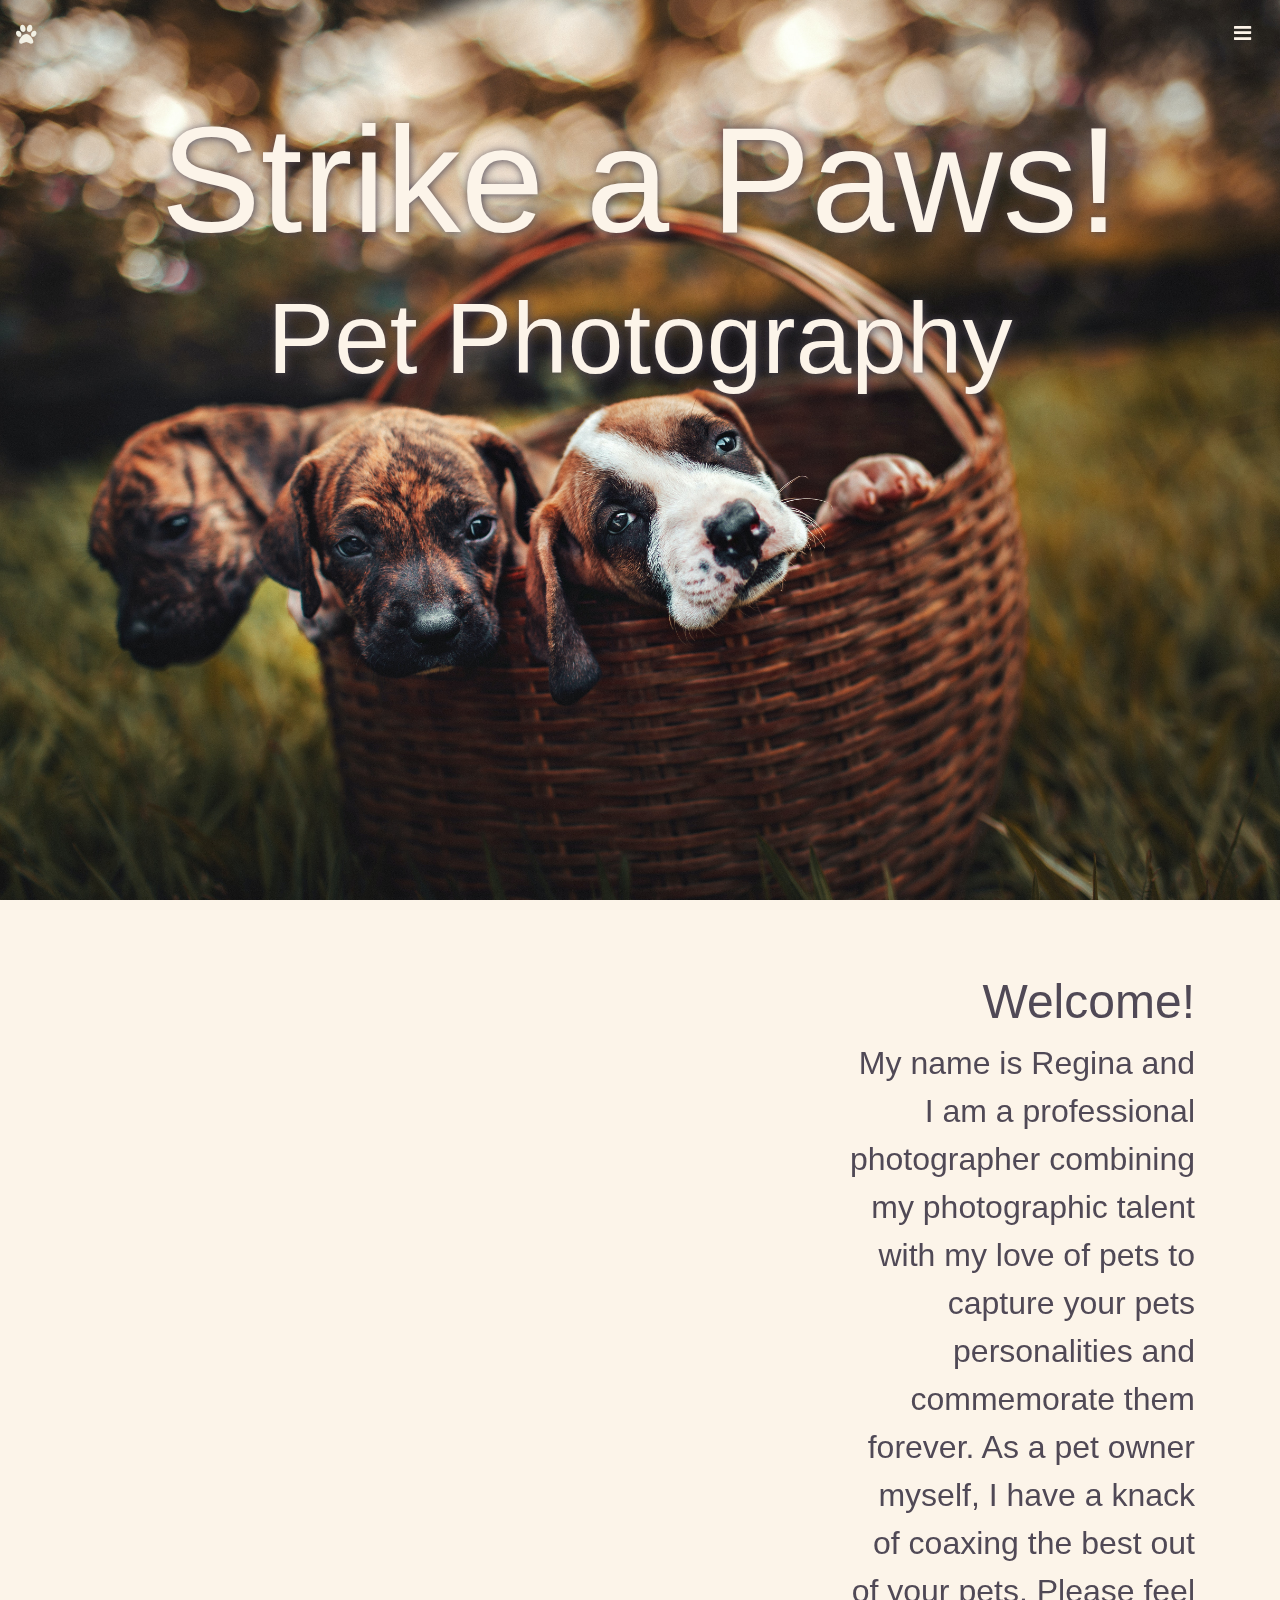
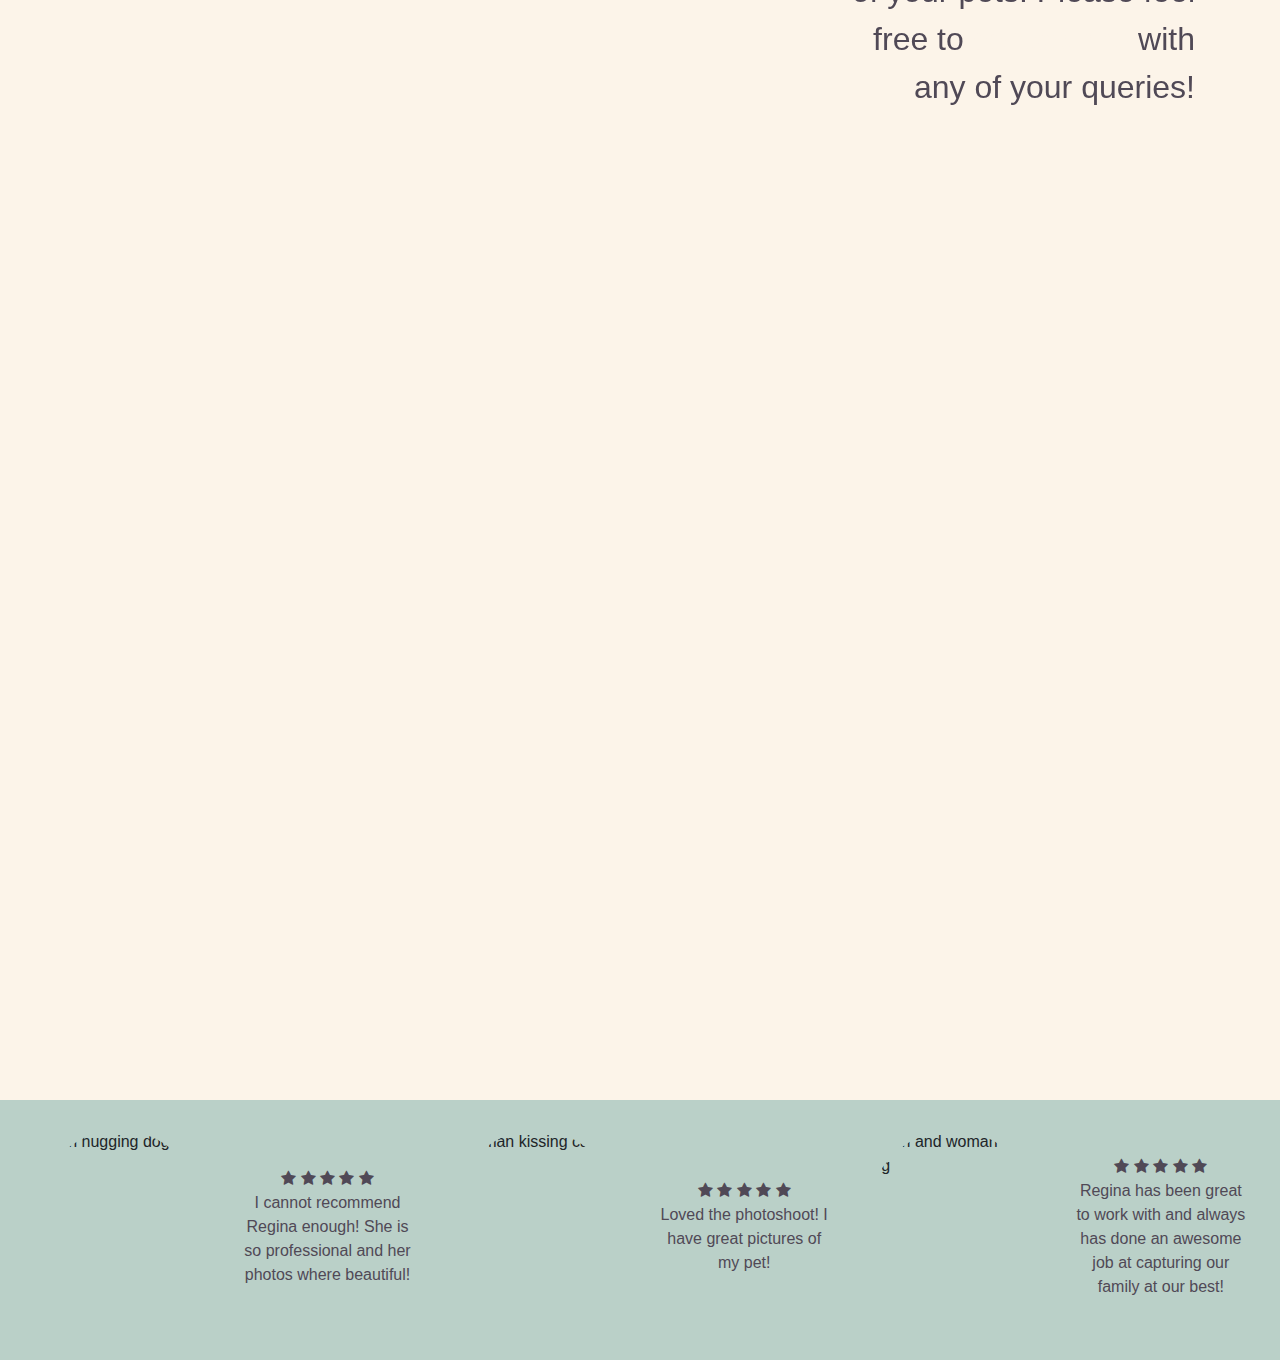
==== index.html @ e38d023b "added some finishing touches to index page" ====
<!DOCTYPE html>
<html lang="en">

<head>
    <meta charset="UTF-8">
    <meta name="viewport" content="width=device-width, initial-scale=1.0, maximum-scale=1.0, user-scalable=0,">
    <link
        href="https://fonts.googleapis.com/css2?family=Kalam:wght@300;400;700&family=Raleway:ital,wght@0,100;0,200;0,300;0,400;0,500;0,600;0,700;0,800;0,900;1,100;1,200;1,300;1,400;1,500;1,600;1,700;1,800;1,900&display=swap"
        rel="stylesheet">
    <link rel="stylesheet" href="https://stackpath.bootstrapcdn.com/bootstrap/4.5.2/css/bootstrap.min.css">

    <link rel="stylesheet" href="https://cdnjs.cloudflare.com/ajax/libs/font-awesome/4.7.0/css/font-awesome.min.css">

    <link rel="stylesheet" href="assets/css/style.css">
    <title>Strike a Paws!</title>
</head>

<body>
    <header>

        <div class="parallax">

            <div class="container d-flex justify-content-center hero">
                <div class="row align-self-top">
                    <div class="col heading">
                        <h1>Strike a Paws!</h1>
                        <h3>Pet Photography</h3>
                    </div>

                </div>

                <div class="paw_icon">
                    <a href="index.html">
                        <i class="fa fa-paw"></i>
                    </a>
                </div>

                <nav class="navbar menu">

                    <button class="navbar-toggler ml-auto button" type="button" data-toggle="collapse"
                        data-target="#navbarNavDropdown" aria-controls="navbarNavDropdown" aria-expanded="false"
                        aria-label="Toggle navigation">
                        <span class="navbar-toggler-icon"><i class="fa fa-bars"></i></span>
                    </button>

                    <div class="collapse navbar-collapse mr-auto button-open" id="navbarNavDropdown">

                        <ul class="navbar-nav">
                            <li class="active nav-item"><a href="index.html">Home</a></li>
                            <li class="nav-item"><a href="gallery.html">Gallery</a></li>
                            <li class="nav-item"><a href="services.html">Services</a></li>
                            <li class="nav-item"><a href="contact.html">Contact</a></li>
                        </ul>
                    </div>
                </nav>
            </div>


        </div>

    </header>

    <section>

        <div class="profile_picture">

            <div class="container d-flex aboutme">
                <div class="row align-self-center">

                    <div class="col-xl-4 offset-xl-8 introduction">

                        <h4>Welcome!</h4>
                        <p>
                            My name is Regina and I am a professional photographer combining my photographic
                            talent with my love of pets to
                            capture your pets personalities and commemorate them forever.
                            As a pet owner myself, I have a knack of coaxing the best out of your pets. Please feel free
                            to <a href="contact.html" target="_blank">contact me</a> with any of your queries!
                        </p>

                    </div>
                </div>
            </div>

        </div>

        <div class="image_break">

        </div>

        <div class="review_background">
            <div class="container-fluid reviews">
                <div class="row reviewborder">
                    <div class="col reviewer1">
                        <div class="row">
                            <div class="col reviewerpic">
                                <img src="https://images.pexels.com/photos/5745180/pexels-photo-5745180.jpeg?auto=compress&cs=tinysrgb&dpr=2&h=750&w=1260"
                                    alt="man hugging dog">
                            </div>

                            <div class="col align-self-center reviewcomment">
                                <div class="star_rating">
                                    <i class="fa fa-star"></i>
                                    <i class="fa fa-star"></i>
                                    <i class="fa fa-star"></i>
                                    <i class="fa fa-star"></i>
                                    <i class="fa fa-star"></i>
                                </div>
                                <div class="comment">
                                    <p>
                                        I cannot recommend Regina enough! She is so professional and her photos where
                                        beautiful!
                                    </p>
                                </div>
                            </div>
                        </div>

                    </div>
                    <div class="col reviewer2">
                        <div class="row">
                            <div class="col reviewerpic">
                                <img src="https://images.pexels.com/photos/6001196/pexels-photo-6001196.jpeg?auto=compress&cs=tinysrgb&h=750&w=1260"
                                    alt="woman kissing cat">
                            </div>
                            <div class="col align-self-center reviewcomment">
                                <div class="star_rating">
                                    <i class="fa fa-star"></i>
                                    <i class="fa fa-star"></i>
                                    <i class="fa fa-star"></i>
                                    <i class="fa fa-star"></i>
                                    <i class="fa fa-star"></i>
                                </div>
                                <div class="comment">
                                    <p>
                                        Loved the photoshoot! I have great pictures of my pet!
                                    </p>
                                </div>
                            </div>
                        </div>

                    </div>

                    <div class="col reviewer3">
                        <div class="row">
                            <div class="col reviewerpic">
                                <img src="https://images.pexels.com/photos/1378849/pexels-photo-1378849.jpeg?auto=compress&cs=tinysrgb&dpr=2&h=750&w=1260"
                                    alt="man and woman with dog">
                            </div>
                            <div class="col align-self-center reviewcomment">
                                <div class="star_rating">
                                    <i class="fa fa-star"></i>
                                    <i class="fa fa-star"></i>
                                    <i class="fa fa-star"></i>
                                    <i class="fa fa-star"></i>
                                    <i class="fa fa-star"></i>
                                </div>
                                <div class="comment">
                                    <p>
                                        Regina has been great to work with and always has done an awesome job at
                                        capturing our family at our best!
                                    </p>
                                </div>
                            </div>
                        </div>

                    </div>
                </div>
            </div>

        </div>

    </section>
    <footer>

    </footer>


    <script src="https://code.jquery.com/jquery-3.3.1.slim.min.js"
        integrity="sha384-q8i/X+965DzO0rT7abK41JStQIAqVgRVzpbzo5smXKp4YfRvH+8abtTE1Pi6jizo"
        crossorigin="anonymous"></script>
    <script src="https://cdnjs.cloudflare.com/ajax/libs/popper.js/1.14.3/umd/popper.min.js"
        integrity="sha384-ZMP7rVo3mIykV+2+9J3UJ46jBk0WLaUAdn689aCwoqbBJiSnjAK/l8WvCWPIPm49"
        crossorigin="anonymous"></script>
    <script src="https://stackpath.bootstrapcdn.com/bootstrap/4.1.3/js/bootstrap.min.js"
        integrity="sha384-ChfqqxuZUCnJSK3+MXmPNIyE6ZbWh2IMqE241rYiqJxyMiZ6OW/JmZQ5stwEULTy"
        crossorigin="anonymous"></script>

</body>



</html>
---- assets/css/style.css ----
/*--------------------------General----------------------------------*/
h1, h3, h4, p {
    font-family:'Ralway', sans-serif;
}

html, body, header, section {
    height: 100%;
}

/*--------------------------color----------------------------------*/

body {
    background-color: #FCF4E9;
}

h1, h3{
    color:#FCF4E9;
} 


h4, h6, p {
    color: #504956;
}

.navbar-toggler-icon {
    color: #FCF4E9  
}



/*-----------------------hero image and text--------------------------*/

.parallax {
background-image: url(../images/basket.jpg);
height: 100%;
background-attachment: fixed;
background-position: center;
background-repeat: no-repeat;
background-size: cover;
}

.hero {
    height: 100%;
}

.heading {
    text-align: center;
    padding-top: 90px;
}

.heading h1 {
    font-weight: 400;
    text-shadow: 1px 1px 10px #504956;
}

.heading h3 {
    font-weight: 400;
    text-shadow: 1px 1px 10px #504956;
}


/*-----------------------nav bar--------------------------*/
.menu {
    position: fixed; 
    background: none;
    top: 10px;
    right: 6px;
    font-family: 'Ralway', sans-serif;
}

.button {
    padding-right: 0;
}

.navbar-nav {
    text-align: center;
}

.navbar-collapse {
    background-color:  rgba(55, 53, 56, 0.8);
}

button:focus {
    outline: none;
}

.nav-item a {
    color: #f2f0e4;;
    font-weight: 200;
}

/*-----------------------Header--------------------------*/
.paw_icon{
    position: fixed;
    top: 18px;
    left: 16px;
}

.paw_icon a{
    color: #f2f0e4;
    font-size: 22px;
}

/*-----------------------About me--------------------------*/

.profile_picture{
   background-image: url(https://images.pexels.com/photos/720606/pexels-photo-720606.jpeg?auto=compress&cs=tinysrgb&h=750&w=1260);
    height: 100%;
    background-position: center;
    background-repeat: no-repeat;
    background-size: cover;
    background-attachment: fixed;
}


.aboutme {
    height: 100%;
}

.introduction h4{
    font-size: xxx-large;
}

.introduction a {
    color: #FCF4E9;
}


.image_break{
    background-image: url(https://images.pexels.com/photos/2693561/pexels-photo-2693561.jpeg?auto=compress&cs=tinysrgb&dpr=2&h=750&w=1260);
    height: 100%;
    background-position: center;
    background-repeat: no-repeat;
    background-size: cover;
    background-attachment: fixed;
}

/*-----------------------Reviews--------------------------*/

.review_background{
    background: #bad0c8;
}

.reviews {
    padding: 30px;
}

.reviewerpic img{

    display: block;
    margin-left: auto;
    margin-right: auto;

}

.reviewerpic img {
    border-radius: 50%;
    object-fit: cover;
    object-position: right;
    max-width: 200px;
    height: 200px;

}

.star_rating {
    color: #504956;
}

.reviewcomment {
   text-align: center;
   padding-top: 10px;
}


/*-----------------------Media Queries--------------------------*/


@media only screen and (max-width: 992px){
    .introduction {
        background: rgba(186, 208, 200, 0.8);
        padding-top: 10px;
        text-align: center;
    }

   
}



@media only screen and (min-width: 992px){
    
    .heading h1 {
        font-size: 150px;
    }

    .heading h3 {
        font-size: 100px;
    }
    
    
    .introduction{
        text-align: end;
    }
    
    .introduction h4{
        font-size: xxx-large;
    }

    .introduction p{
        font-size: xx-large;
    }


}
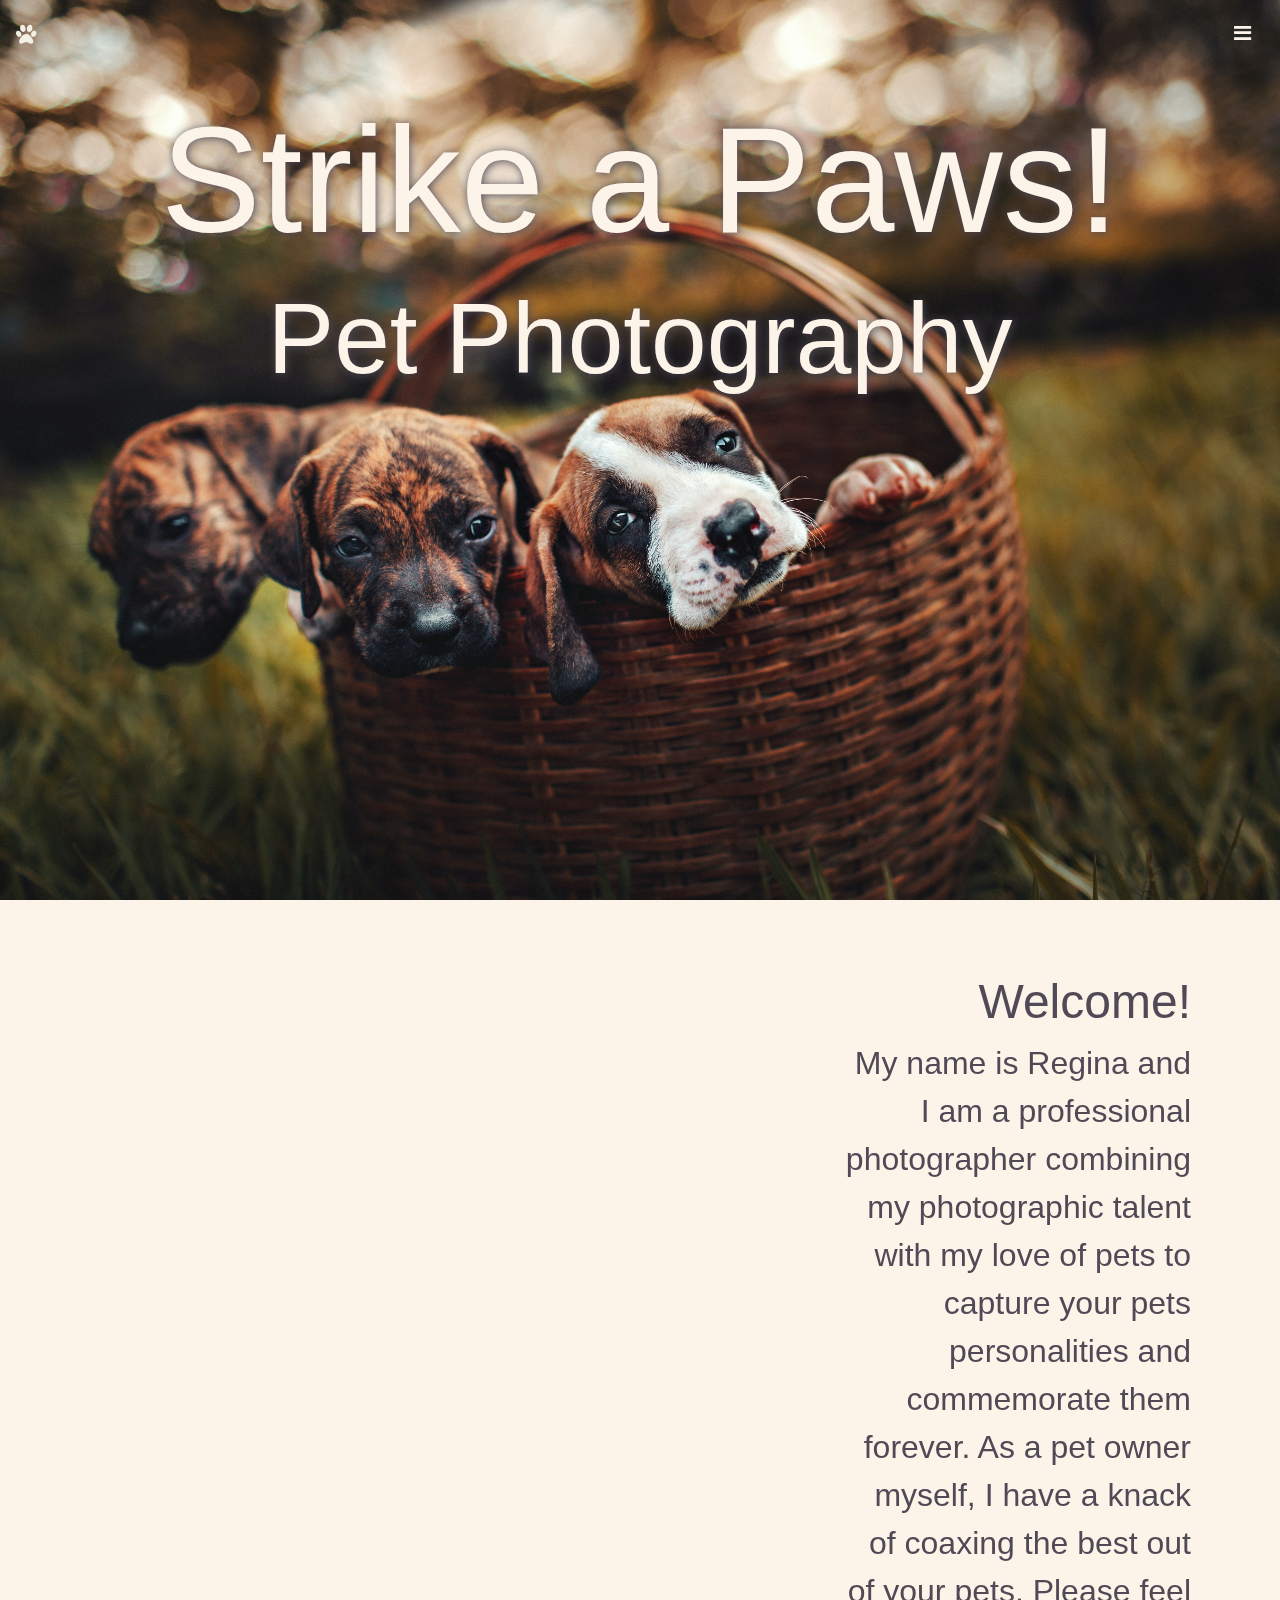
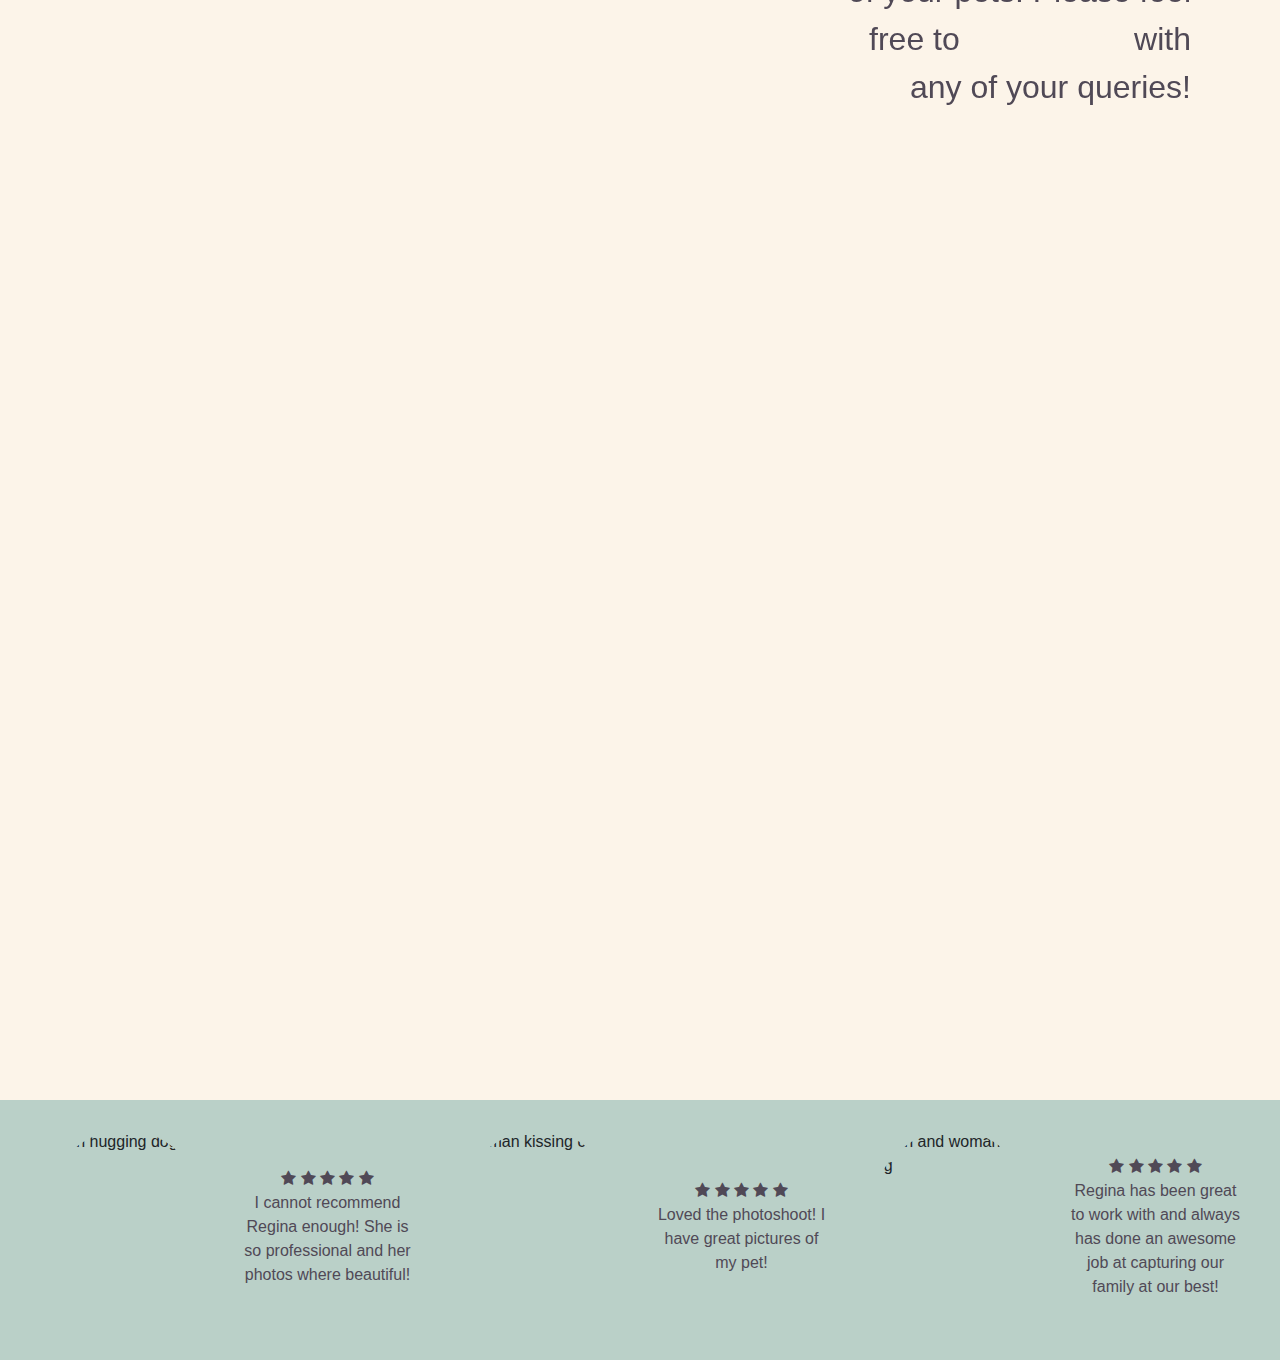
==== commit 1cb2a155: "updated gallery and contact" ====
--- a/index.html
+++ b/index.html
@@ -18,7 +18,7 @@
 <body>
     <header>
 
-        <div class="parallax">
+        <div class="parallax_index">
 
             <div class="container d-flex justify-content-center hero">
                 <div class="row align-self-top">
--- a/assets/css/style.css
+++ b/assets/css/style.css
@@ -30,7 +30,7 @@
 
 /*-----------------------hero image and text--------------------------*/
 
-.parallax {
+.parallax_index {
 background-image: url(../images/basket.jpg);
 height: 100%;
 background-attachment: fixed;
@@ -171,6 +171,72 @@
    padding-top: 10px;
 }
 
+/*-----------------------Gallery--------------------------*/
+
+.parallax_gallery {
+background-image: url(https://images.pexels.com/photos/164446/pexels-photo-164446.jpeg?auto=compress&cs=tinysrgb&dpr=2&h=750&w=1260);
+height: 100%;
+background-attachment: fixed;
+background-position: center;
+background-repeat: no-repeat;
+background-size: cover;
+}
+
+.row {
+  display: flex;
+  flex-wrap: wrap;
+  padding: 0 4px;
+}
+
+.column{
+    flex: 25%;
+    max-width: 25%;
+    padding: 0 4px;
+}
+
+.gallery_img {
+    margin-top: 8px;
+    vertical-align: middle;
+    width: 100%;
+}
+
+/*-----------------------Contact--------------------------*/
+
+.parallax_contact{
+background-image: url(https://images.pexels.com/photos/1386422/pexels-photo-1386422.jpeg?auto=compress&cs=tinysrgb&dpr=2&h=750&w=1260);
+height: 100%;
+background-attachment: fixed;
+background-position: center;
+background-repeat: no-repeat;
+background-size: cover;
+}
+
+
+
+.full_form {
+    padding-top: 20px;
+}
+
+.background {
+    background-color: #BAD0C8;
+    padding: 20px;
+    width: 800px;
+    text-align: center;
+}
+
+.placeholder {
+    font-family: 'Ralway', sans-serif;
+    
+}
+
+.btn {
+    background-color: #bdbad0;
+    
+}
+
+.btn:hover {
+    background-color: #504956;
+}
 
 /*-----------------------Media Queries--------------------------*/
 
@@ -211,4 +277,21 @@
     }
 
 
-}+}
+
+
+/*--https://www.w3schools.com/howto/howto_css_image_grid_responsive.asp--*/
+
+@media screen and (max-width: 992px) {
+  .column {
+    flex: 50%;
+    max-width: 50%;
+  }
+}
+
+@media screen and (max-width: 600px) {
+  .column {
+    flex: 100%;
+    max-width: 100%;
+  }
+}
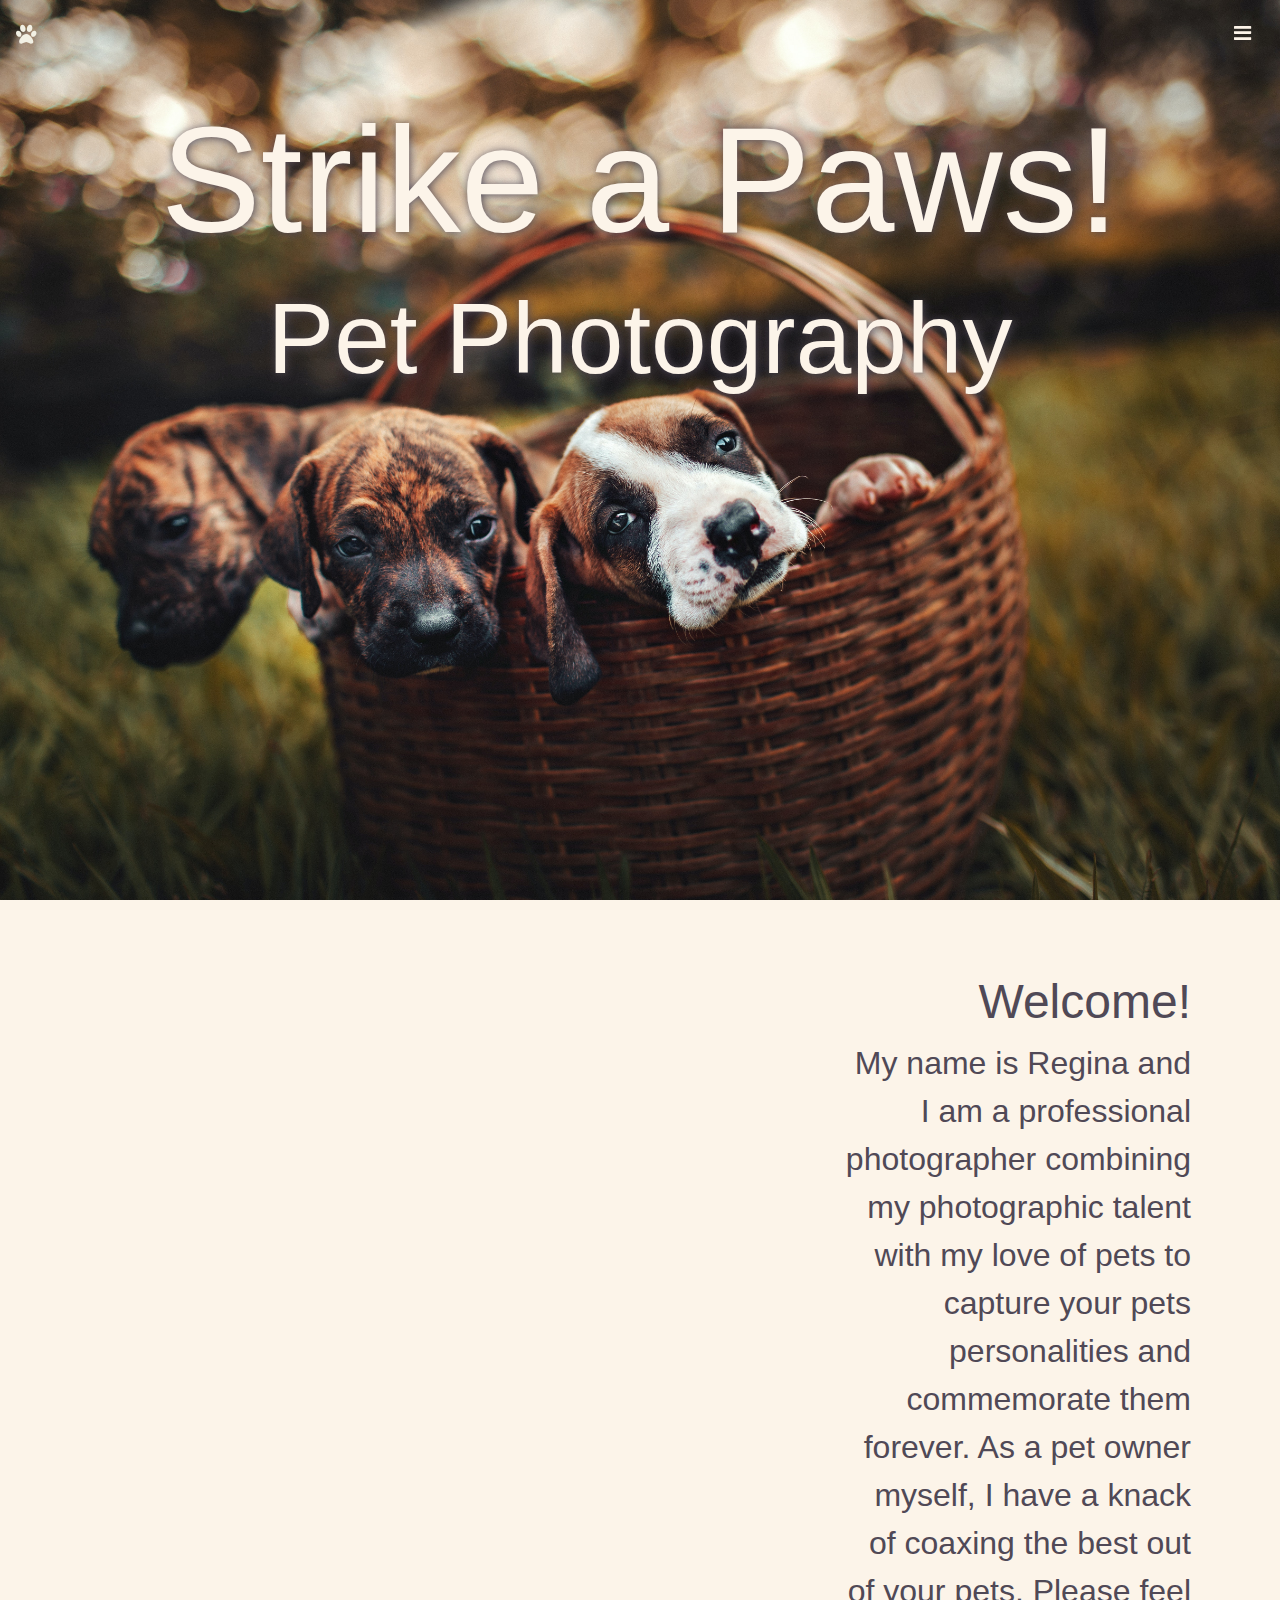
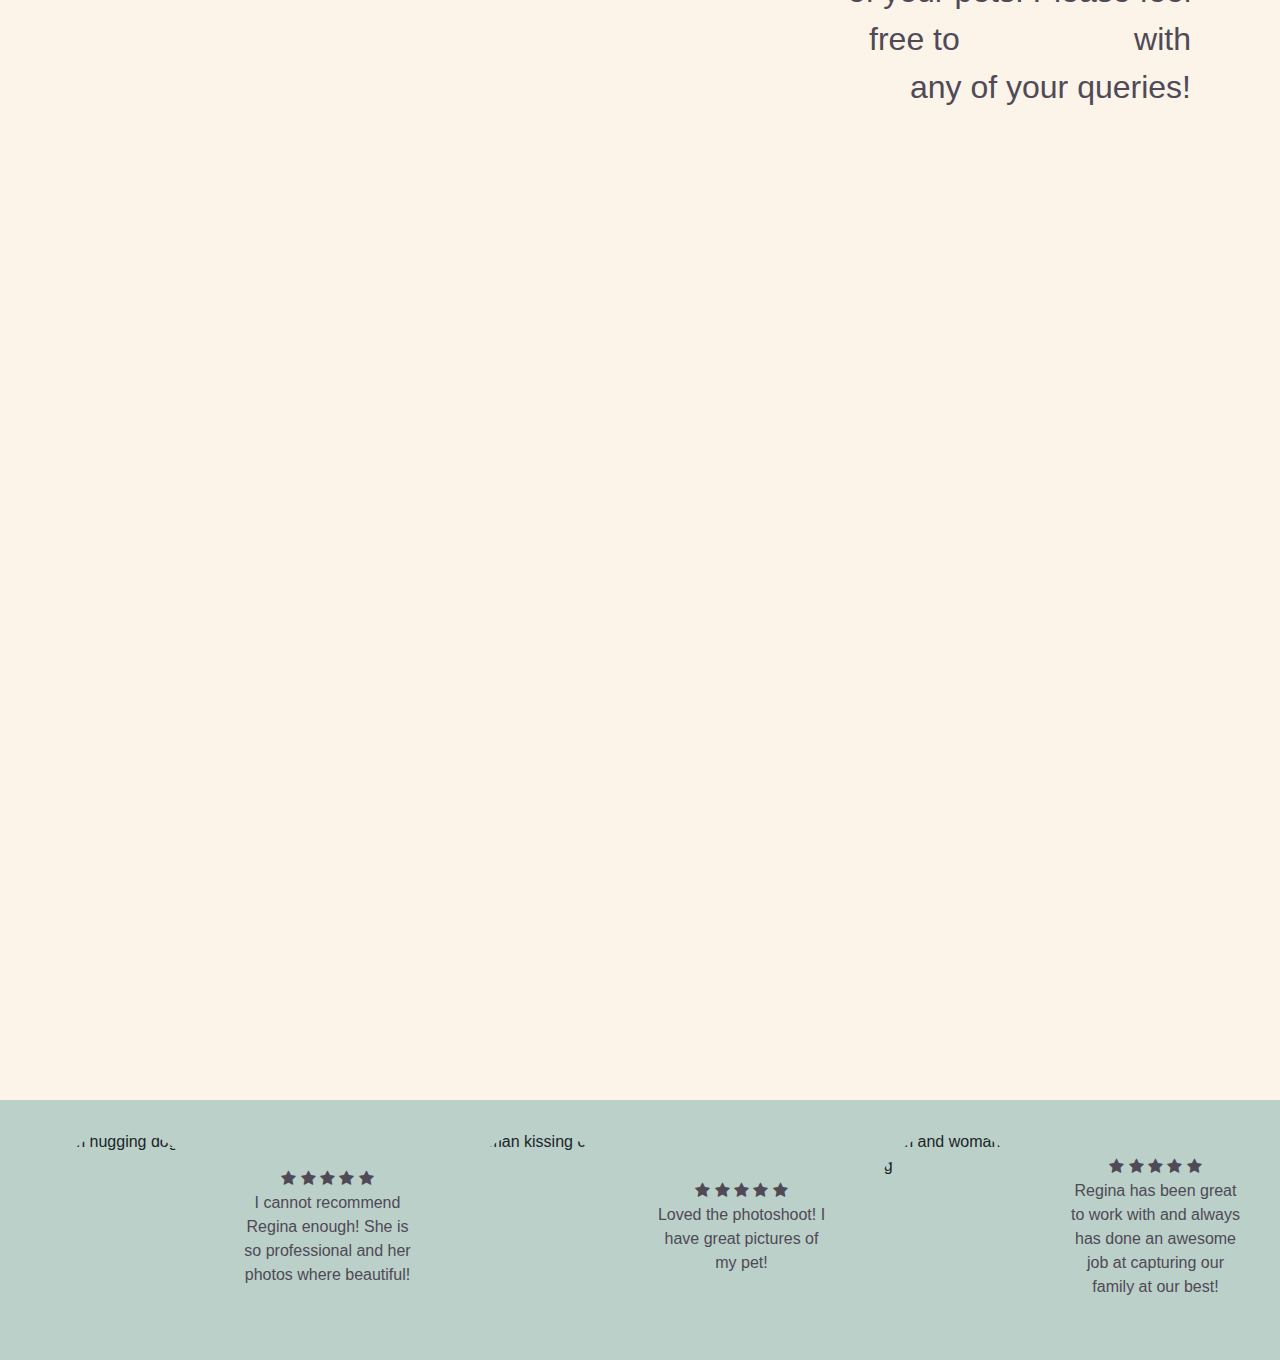
==== commit ebb6fa8b: "added some details to services" ====
--- a/index.html
+++ b/index.html
@@ -90,7 +90,7 @@
 
         <div class="review_background">
             <div class="container-fluid reviews">
-                <div class="row reviewborder">
+                <div class="row align-items-top reviewborder">
                     <div class="col reviewer1">
                         <div class="row">
                             <div class="col reviewerpic">
--- a/assets/css/style.css
+++ b/assets/css/style.css
@@ -66,6 +66,7 @@
     top: 10px;
     right: 6px;
     font-family: 'Ralway', sans-serif;
+    z-index: 9999;
 }
 
 .button {
@@ -94,6 +95,7 @@
     position: fixed;
     top: 18px;
     left: 16px;
+    z-index: 9999;
 }
 
 .paw_icon a{
@@ -200,6 +202,64 @@
     width: 100%;
 }
 
+/*-----------------------Services--------------------------*/
+
+.parallax_services{
+background-image: url(https://images.pexels.com/photos/1931383/pexels-photo-1931383.jpeg?auto=compress&cs=tinysrgb&dpr=2&h=750&w=1260);
+height: 100%;
+background-attachment: fixed;
+background-position: center;
+background-repeat: no-repeat;
+background-size: cover;
+}
+
+
+.cards {
+    height: 100%;
+}
+
+.card_outline {
+    border: 0;
+    border-radius: 0;
+    background: none;
+}
+
+.card-title {
+    padding: 30px;
+    margin: 0;
+
+     border: 0;
+    border-radius: 0;
+    background: #504956;
+    color: #FCF4E9;
+}
+
+
+.card-body {
+    padding: 0;
+    
+}
+
+.card-body btn {
+    position: sticky;
+}
+
+.card-body ul {
+    list-style: none;
+    padding: 20px;
+
+}
+
+.card-body ul li {
+    margin: 30px 0;
+}
+
+.card-footer {
+
+    background-color: #BAD0C8;
+    border: 0;
+}
+
 /*-----------------------Contact--------------------------*/
 
 .parallax_contact{
@@ -214,7 +274,7 @@
 
 
 .full_form {
-    padding-top: 20px;
+    height: 100%;
 }
 
 .background {
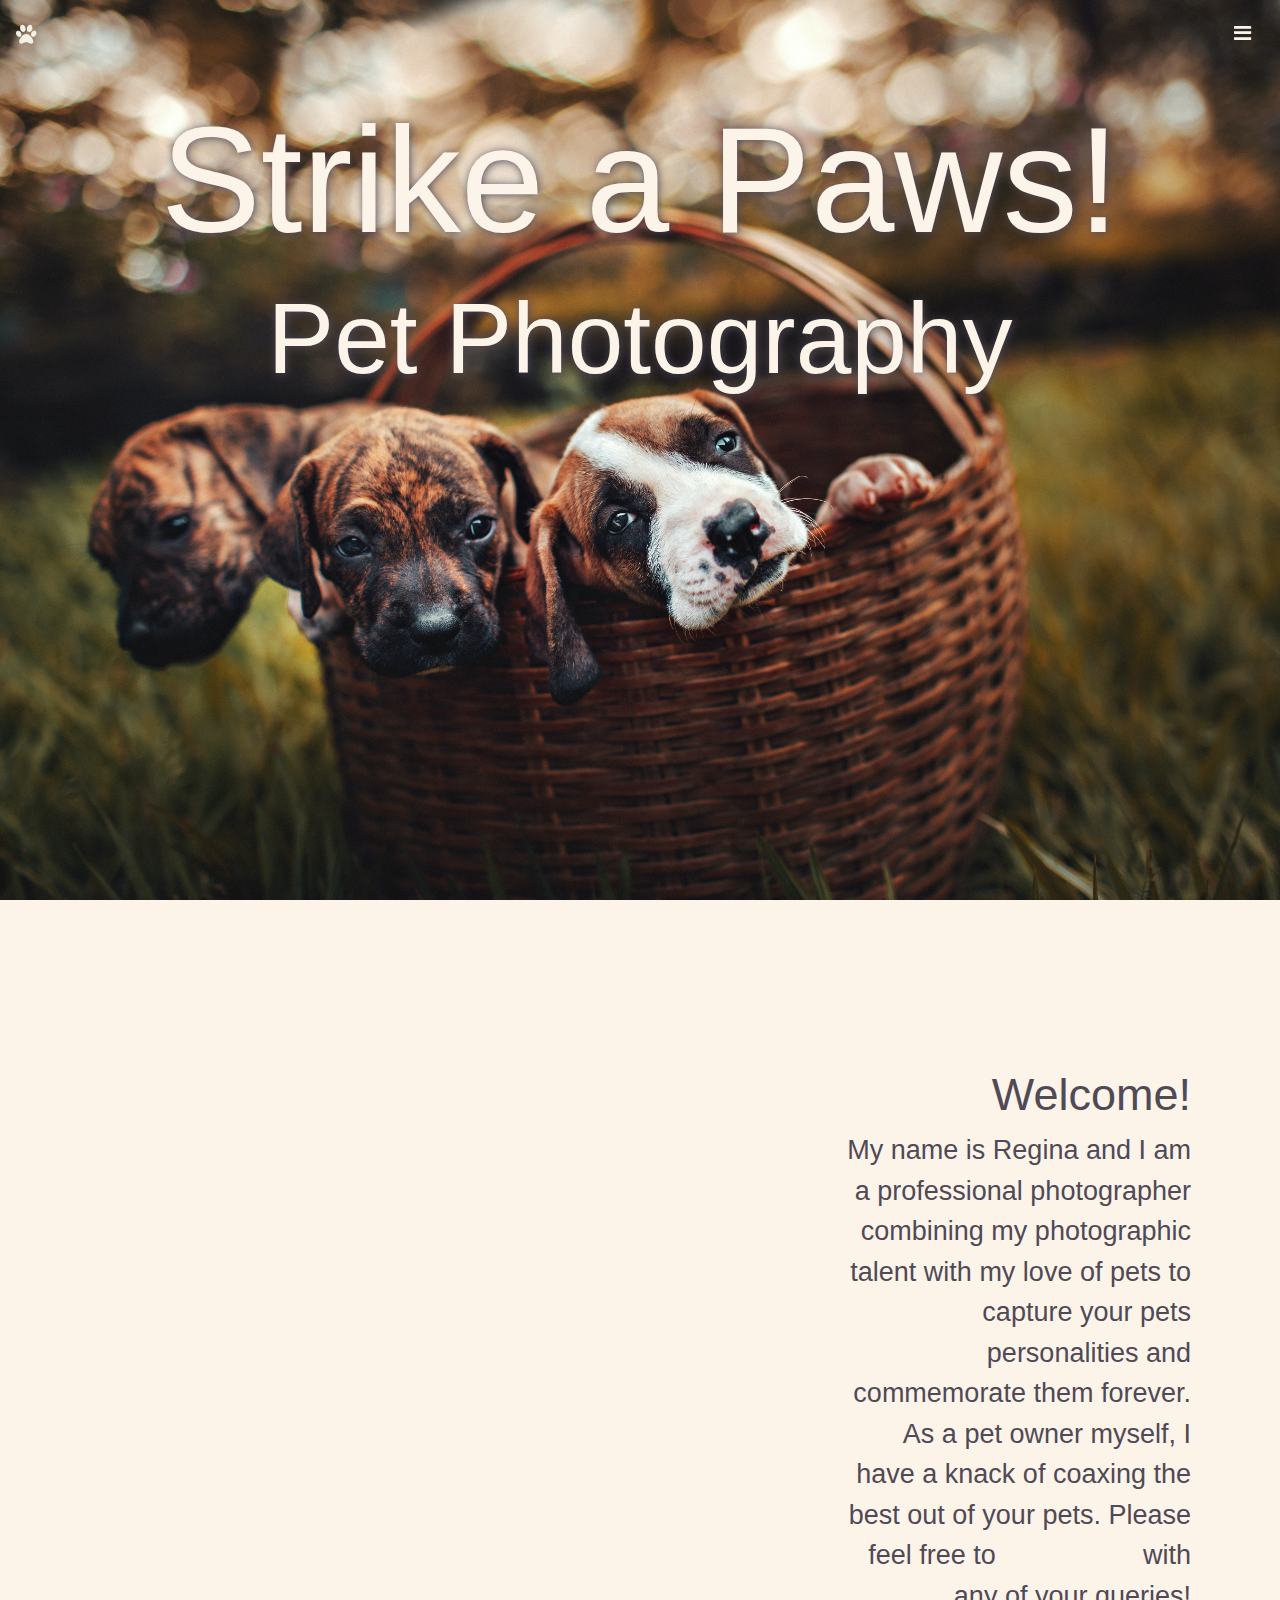
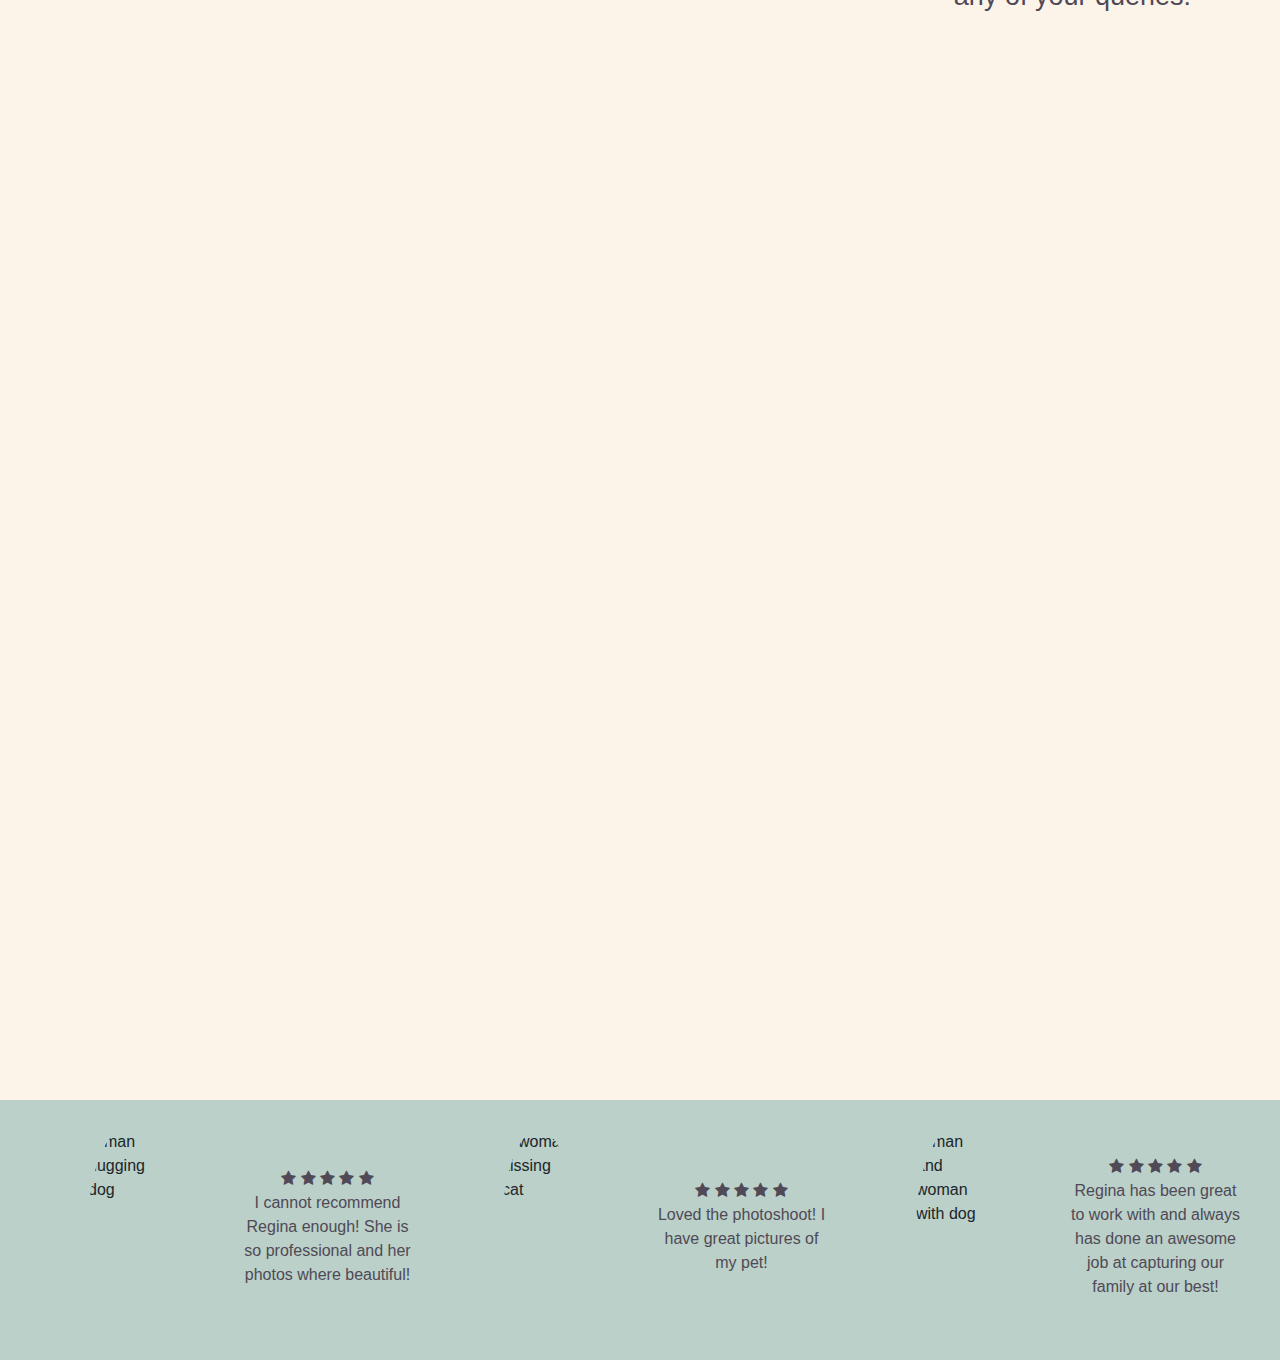
==== commit 35046a6b: "updated font sizes" ====
--- a/index.html
+++ b/index.html
@@ -3,7 +3,7 @@
 
 <head>
     <meta charset="UTF-8">
-    <meta name="viewport" content="width=device-width, initial-scale=1.0, maximum-scale=1.0, user-scalable=0,">
+    <meta name="viewport" content="width=device-width, initial-scale=1.0">
     <link
         href="https://fonts.googleapis.com/css2?family=Kalam:wght@300;400;700&family=Raleway:ital,wght@0,100;0,200;0,300;0,400;0,500;0,600;0,700;0,800;0,900;1,100;1,200;1,300;1,400;1,500;1,600;1,700;1,800;1,900&display=swap"
         rel="stylesheet">
@@ -17,6 +17,8 @@
 
 <body>
     <header>
+
+<!--Parallax with the help of W3 Schools (https://www.w3schools.com/howto/howto_css_parallax.asp)-->
 
         <div class="parallax_index">
 
@@ -34,6 +36,8 @@
                         <i class="fa fa-paw"></i>
                     </a>
                 </div>
+
+<!--Navbar with the help of Bootstrap (https://getbootstrap.com/docs/4.0/components/navbar/)-->
 
                 <nav class="navbar menu">
 
@@ -67,7 +71,7 @@
             <div class="container d-flex aboutme">
                 <div class="row align-self-center">
 
-                    <div class="col-xl-4 offset-xl-8 introduction">
+                    <div class="col-xl-4 offset-xl-8 col-lg-4 offset-lg-8 introduction">
 
                         <h4>Welcome!</h4>
                         <p>
--- a/assets/css/style.css
+++ b/assets/css/style.css
@@ -5,6 +5,7 @@
 
 html, body, header, section {
     height: 100%;
+    max-width: 100%;
 }
 
 /*--------------------------color----------------------------------*/
@@ -29,6 +30,9 @@
 
 
 /*-----------------------hero image and text--------------------------*/
+
+
+/*--parrallax effect created with the help of https://www.w3schools.com/howto/howto_css_parallax.asp---*/
 
 .parallax_index {
 background-image: url(../images/basket.jpg);
@@ -91,6 +95,8 @@
 }
 
 /*-----------------------Header--------------------------*/
+
+/*--zindex from https://forum.freecodecamp.org/t/why-is-my-navbar-behind-other-content/62059--*/
 .paw_icon{
     position: fixed;
     top: 18px;
@@ -112,6 +118,7 @@
     background-repeat: no-repeat;
     background-size: cover;
     background-attachment: fixed;
+    width: 100%;
 }
 
 
@@ -120,7 +127,7 @@
 }
 
 .introduction h4{
-    font-size: xxx-large;
+    font-size: 5vh;
 }
 
 .introduction a {
@@ -150,12 +157,9 @@
 .reviewerpic img{
 
     display: block;
-    margin-left: auto;
-    margin-right: auto;
-
-}
-
-.reviewerpic img {
+    margin-left: 50px;
+    margin-right: 50px;
+
     border-radius: 50%;
     object-fit: cover;
     object-position: right;
@@ -202,6 +206,16 @@
     width: 100%;
 }
 
+/*--Hover created with the help of https://www.w3schools.com/howto/howto_css_zoom_hover.asp--*/
+
+.column img {
+    transition: transform .2s;
+}
+
+.column img:hover {
+    transform: scale(1.1);
+}
+
 /*-----------------------Services--------------------------*/
 
 .parallax_services{
@@ -213,22 +227,38 @@
 background-size: cover;
 }
 
+.background_services {
+background-color: #BAD0C8;
+padding: 20px;
+}
+
+.message {
+    background-color:  #FCF4E9;
+    margin: 50px 0;
+    padding: 50px;
+}
 
 .cards {
     height: 100%;
+}
+
+.card {
+    border: 0;
+    border-radius: 0;
+    background: 0;
 }
 
 .card_outline {
     border: 0;
     border-radius: 0;
-    background: none;
-}
+    background: 0;
+}
+    
 
 .card-title {
     padding: 30px;
     margin: 0;
-
-     border: 0;
+    border: 0;
     border-radius: 0;
     background: #504956;
     color: #FCF4E9;
@@ -237,11 +267,8 @@
 
 .card-body {
     padding: 0;
-    
-}
-
-.card-body btn {
-    position: sticky;
+    background-color:  #FCF4E9;
+    
 }
 
 .card-body ul {
@@ -254,10 +281,24 @@
     margin: 30px 0;
 }
 
+.prices {
+    padding-top: 60px;
+   
+}
+
+.message a {
+    color: #BAD0C8;
+}
+
 .card-footer {
 
-    background-color: #BAD0C8;
-    border: 0;
+    
+    background: none;
+    border: none;
+}
+
+.card-footer a {
+color: #FCF4E9;
 }
 
 /*-----------------------Contact--------------------------*/
@@ -274,7 +315,7 @@
 
 
 .full_form {
-    height: 100%;
+   padding-top: 100px;
 }
 
 .background {
@@ -298,7 +339,52 @@
     background-color: #504956;
 }
 
+/*-----------------------Thank You Message--------------------------*/
+
+
+
+.parallax_thankyou {
+background-image: url(https://images.pexels.com/photos/3628100/pexels-photo-3628100.jpeg?auto=compress&cs=tinysrgb&dpr=2&h=750&w=1260);
+height: 100%;
+background-attachment: fixed;
+background-position: center;
+background-repeat: no-repeat;
+background-size: cover;
+}
+
+
 /*-----------------------Media Queries--------------------------*/
+
+
+@media only screen and (max-device-width: 1366px) {
+  .parallax_index {
+    background-attachment: scroll;
+  }
+
+  .parallax_gallery {
+    background-attachment: scroll;
+  }
+
+  .parallax_services {
+    background-attachment: scroll;
+  }
+
+  .parallax_contact {
+    background-attachment: scroll;
+  }
+
+  .parallax_thankyou {
+    background-attachment: scroll;
+  }
+
+  .profile_picture {
+      background-attachment: scroll;
+  }
+
+  .image_break {
+      background-attachment: scroll;
+  }
+}
 
 
 @media only screen and (max-width: 992px){
@@ -311,8 +397,6 @@
    
 }
 
-
-
 @media only screen and (min-width: 992px){
     
     .heading h1 {
@@ -329,11 +413,11 @@
     }
     
     .introduction h4{
-        font-size: xxx-large;
+        font-size: 5vh;
     }
 
     .introduction p{
-        font-size: xx-large;
+        font-size: 3vh;
     }
 
 
@@ -341,6 +425,8 @@
 
 
 /*--https://www.w3schools.com/howto/howto_css_image_grid_responsive.asp--*/
+
+
 
 @media screen and (max-width: 992px) {
   .column {
@@ -355,3 +441,17 @@
     max-width: 100%;
   }
 }
+
+@media screen and (max-width:767.98px){
+    .lname {
+        margin-top: 20px;
+    }
+
+   
+}
+
+@media screen and (max-width:991.98px){
+ .card_spacing {
+        margin-top: 20px;
+    }
+}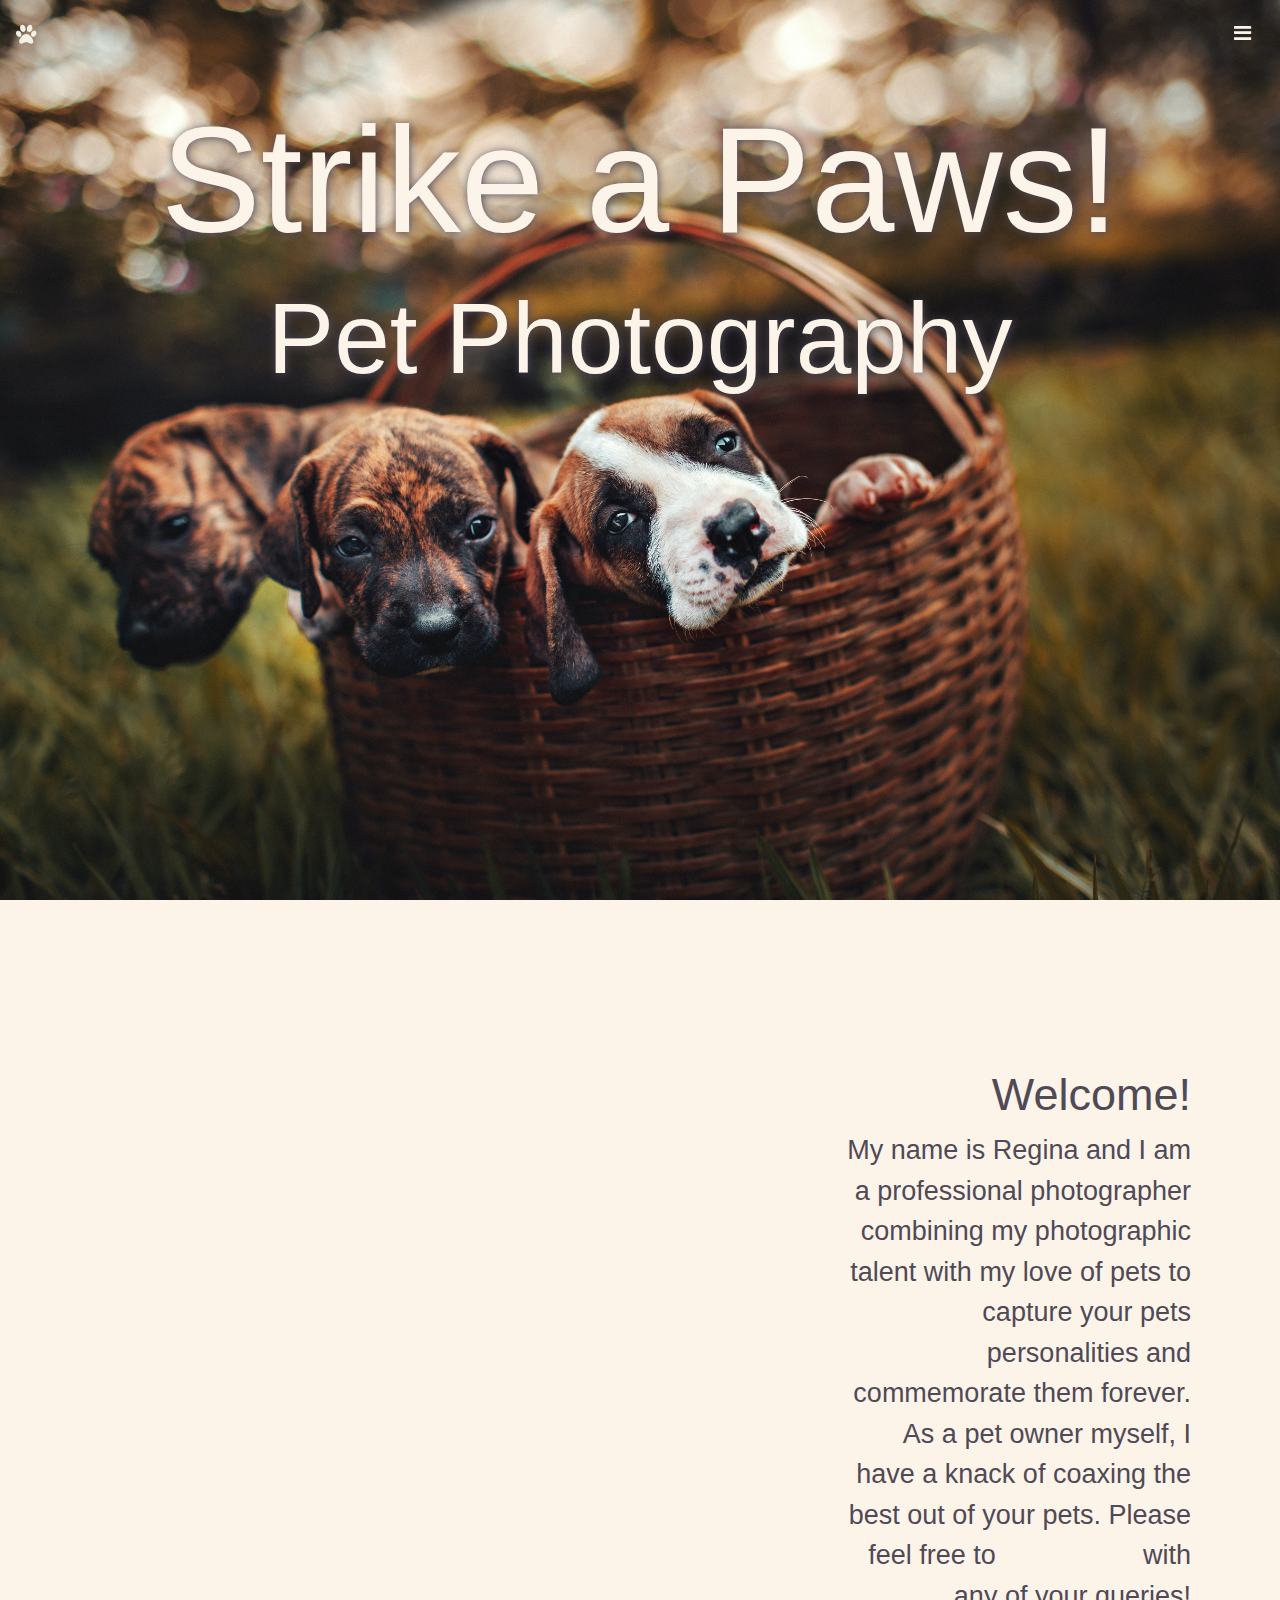
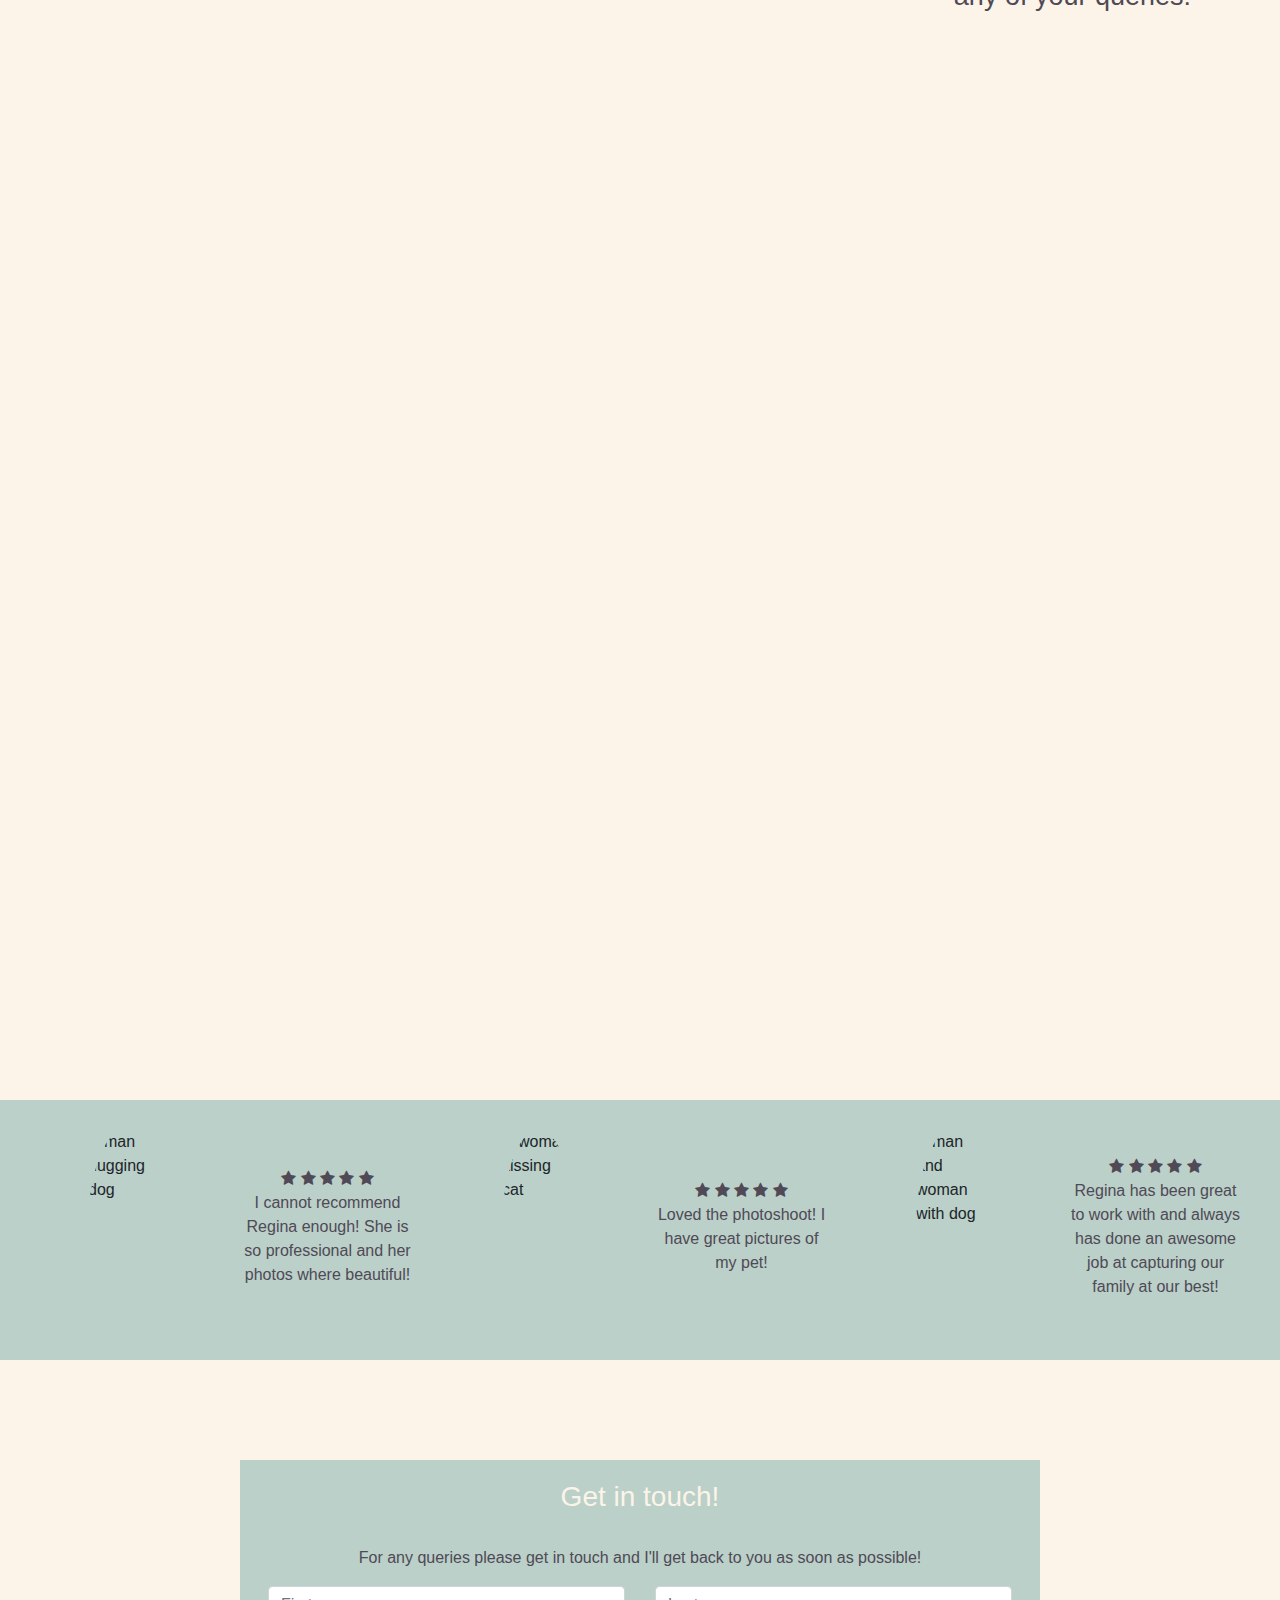
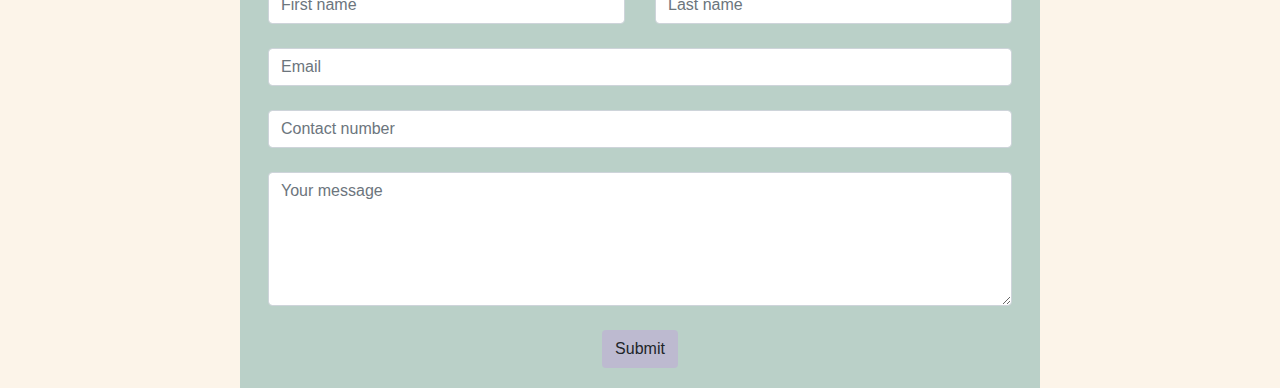
==== commit 01e86ce6: "Included the contact page into index page" ====
--- a/index.html
+++ b/index.html
@@ -1,196 +1,283 @@
 <!DOCTYPE html>
 <html lang="en">
-
-<head>
-    <meta charset="UTF-8">
-    <meta name="viewport" content="width=device-width, initial-scale=1.0">
+  <head>
+    <meta charset="UTF-8" />
+    <meta name="viewport" content="width=device-width, initial-scale=1.0" />
     <link
-        href="https://fonts.googleapis.com/css2?family=Kalam:wght@300;400;700&family=Raleway:ital,wght@0,100;0,200;0,300;0,400;0,500;0,600;0,700;0,800;0,900;1,100;1,200;1,300;1,400;1,500;1,600;1,700;1,800;1,900&display=swap"
-        rel="stylesheet">
-    <link rel="stylesheet" href="https://stackpath.bootstrapcdn.com/bootstrap/4.5.2/css/bootstrap.min.css">
-
-    <link rel="stylesheet" href="https://cdnjs.cloudflare.com/ajax/libs/font-awesome/4.7.0/css/font-awesome.min.css">
-
-    <link rel="stylesheet" href="assets/css/style.css">
+      href="https://fonts.googleapis.com/css2?family=Kalam:wght@300;400;700&family=Raleway:ital,wght@0,100;0,200;0,300;0,400;0,500;0,600;0,700;0,800;0,900;1,100;1,200;1,300;1,400;1,500;1,600;1,700;1,800;1,900&display=swap"
+      rel="stylesheet"
+    />
+    <link
+      rel="stylesheet"
+      href="https://stackpath.bootstrapcdn.com/bootstrap/4.5.2/css/bootstrap.min.css"
+    />
+
+    <link
+      rel="stylesheet"
+      href="https://cdnjs.cloudflare.com/ajax/libs/font-awesome/4.7.0/css/font-awesome.min.css"
+    />
+
+    <link rel="stylesheet" href="assets/css/style.css" />
     <title>Strike a Paws!</title>
-</head>
-
-<body>
+  </head>
+
+  <body>
     <header>
-
-<!--Parallax with the help of W3 Schools (https://www.w3schools.com/howto/howto_css_parallax.asp)-->
-
-        <div class="parallax_index">
-
-            <div class="container d-flex justify-content-center hero">
-                <div class="row align-self-top">
-                    <div class="col heading">
-                        <h1>Strike a Paws!</h1>
-                        <h3>Pet Photography</h3>
-                    </div>
-
-                </div>
-
-                <div class="paw_icon">
-                    <a href="index.html">
-                        <i class="fa fa-paw"></i>
-                    </a>
-                </div>
-
-<!--Navbar with the help of Bootstrap (https://getbootstrap.com/docs/4.0/components/navbar/)-->
-
-                <nav class="navbar menu">
-
-                    <button class="navbar-toggler ml-auto button" type="button" data-toggle="collapse"
-                        data-target="#navbarNavDropdown" aria-controls="navbarNavDropdown" aria-expanded="false"
-                        aria-label="Toggle navigation">
-                        <span class="navbar-toggler-icon"><i class="fa fa-bars"></i></span>
-                    </button>
-
-                    <div class="collapse navbar-collapse mr-auto button-open" id="navbarNavDropdown">
-
-                        <ul class="navbar-nav">
-                            <li class="active nav-item"><a href="index.html">Home</a></li>
-                            <li class="nav-item"><a href="gallery.html">Gallery</a></li>
-                            <li class="nav-item"><a href="services.html">Services</a></li>
-                            <li class="nav-item"><a href="contact.html">Contact</a></li>
-                        </ul>
-                    </div>
-                </nav>
-            </div>
-
-
-        </div>
-
+      <!--Parallax with the help of W3 Schools (https://www.w3schools.com/howto/howto_css_parallax.asp)-->
+
+      <div class="parallax_index">
+        <div class="container d-flex justify-content-center hero">
+          <div class="row align-self-top">
+            <div class="col heading">
+              <h1>Strike a Paws!</h1>
+              <h3>Pet Photography</h3>
+            </div>
+          </div>
+
+          <div class="paw_icon">
+            <a href="index.html">
+              <i class="fa fa-paw"></i>
+            </a>
+          </div>
+
+          <!--Navbar with the help of Bootstrap (https://getbootstrap.com/docs/4.0/components/navbar/)-->
+
+          <nav class="navbar menu">
+            <button
+              class="navbar-toggler ml-auto button"
+              type="button"
+              data-toggle="collapse"
+              data-target="#navbarNavDropdown"
+              aria-controls="navbarNavDropdown"
+              aria-expanded="false"
+              aria-label="Toggle navigation"
+            >
+              <span class="navbar-toggler-icon"
+                ><i class="fa fa-bars"></i
+              ></span>
+            </button>
+
+            <div
+              class="collapse navbar-collapse mr-auto button-open"
+              id="navbarNavDropdown"
+            >
+              <ul class="navbar-nav">
+                <li class="active nav-item"><a href="index.html">Home</a></li>
+                <li class="nav-item"><a href="gallery.html">Gallery</a></li>
+                <li class="nav-item"><a href="services.html">Services</a></li>
+                <li class="nav-item"><a href="contact.html">Contact</a></li>
+              </ul>
+            </div>
+          </nav>
+        </div>
+      </div>
     </header>
 
     <section>
-
-        <div class="profile_picture">
-
-            <div class="container d-flex aboutme">
-                <div class="row align-self-center">
-
-                    <div class="col-xl-4 offset-xl-8 col-lg-4 offset-lg-8 introduction">
-
-                        <h4>Welcome!</h4>
-                        <p>
-                            My name is Regina and I am a professional photographer combining my photographic
-                            talent with my love of pets to
-                            capture your pets personalities and commemorate them forever.
-                            As a pet owner myself, I have a knack of coaxing the best out of your pets. Please feel free
-                            to <a href="contact.html" target="_blank">contact me</a> with any of your queries!
-                        </p>
-
-                    </div>
-                </div>
-            </div>
-
-        </div>
-
-        <div class="image_break">
-
-        </div>
-
-        <div class="review_background">
-            <div class="container-fluid reviews">
-                <div class="row align-items-top reviewborder">
-                    <div class="col reviewer1">
-                        <div class="row">
-                            <div class="col reviewerpic">
-                                <img src="https://images.pexels.com/photos/5745180/pexels-photo-5745180.jpeg?auto=compress&cs=tinysrgb&dpr=2&h=750&w=1260"
-                                    alt="man hugging dog">
-                            </div>
-
-                            <div class="col align-self-center reviewcomment">
-                                <div class="star_rating">
-                                    <i class="fa fa-star"></i>
-                                    <i class="fa fa-star"></i>
-                                    <i class="fa fa-star"></i>
-                                    <i class="fa fa-star"></i>
-                                    <i class="fa fa-star"></i>
-                                </div>
-                                <div class="comment">
-                                    <p>
-                                        I cannot recommend Regina enough! She is so professional and her photos where
-                                        beautiful!
-                                    </p>
-                                </div>
-                            </div>
-                        </div>
-
-                    </div>
-                    <div class="col reviewer2">
-                        <div class="row">
-                            <div class="col reviewerpic">
-                                <img src="https://images.pexels.com/photos/6001196/pexels-photo-6001196.jpeg?auto=compress&cs=tinysrgb&h=750&w=1260"
-                                    alt="woman kissing cat">
-                            </div>
-                            <div class="col align-self-center reviewcomment">
-                                <div class="star_rating">
-                                    <i class="fa fa-star"></i>
-                                    <i class="fa fa-star"></i>
-                                    <i class="fa fa-star"></i>
-                                    <i class="fa fa-star"></i>
-                                    <i class="fa fa-star"></i>
-                                </div>
-                                <div class="comment">
-                                    <p>
-                                        Loved the photoshoot! I have great pictures of my pet!
-                                    </p>
-                                </div>
-                            </div>
-                        </div>
-
-                    </div>
-
-                    <div class="col reviewer3">
-                        <div class="row">
-                            <div class="col reviewerpic">
-                                <img src="https://images.pexels.com/photos/1378849/pexels-photo-1378849.jpeg?auto=compress&cs=tinysrgb&dpr=2&h=750&w=1260"
-                                    alt="man and woman with dog">
-                            </div>
-                            <div class="col align-self-center reviewcomment">
-                                <div class="star_rating">
-                                    <i class="fa fa-star"></i>
-                                    <i class="fa fa-star"></i>
-                                    <i class="fa fa-star"></i>
-                                    <i class="fa fa-star"></i>
-                                    <i class="fa fa-star"></i>
-                                </div>
-                                <div class="comment">
-                                    <p>
-                                        Regina has been great to work with and always has done an awesome job at
-                                        capturing our family at our best!
-                                    </p>
-                                </div>
-                            </div>
-                        </div>
-
-                    </div>
-                </div>
-            </div>
-
-        </div>
-
+      <div class="profile_picture">
+        <div class="container d-flex aboutme">
+          <div class="row align-self-center">
+            <div class="col-xl-4 offset-xl-8 col-lg-4 offset-lg-8 introduction">
+              <h4>Welcome!</h4>
+              <p>
+                My name is Regina and I am a professional photographer combining
+                my photographic talent with my love of pets to capture your pets
+                personalities and commemorate them forever. As a pet owner
+                myself, I have a knack of coaxing the best out of your pets.
+                Please feel free to
+                <a href="contact.html" target="_blank">contact me</a> with any
+                of your queries!
+              </p>
+            </div>
+          </div>
+        </div>
+      </div>
+
+      <div class="image_break"></div>
+
+      <div class="review_background">
+        <div class="container-fluid reviews">
+          <div class="row align-items-top reviewborder">
+            <div class="col reviewer1">
+              <div class="row">
+                <div class="col reviewerpic">
+                  <img
+                    src="https://images.pexels.com/photos/5745180/pexels-photo-5745180.jpeg?auto=compress&cs=tinysrgb&dpr=2&h=750&w=1260"
+                    alt="man hugging dog"
+                  />
+                </div>
+
+                <div class="col align-self-center reviewcomment">
+                  <div class="star_rating">
+                    <i class="fa fa-star"></i>
+                    <i class="fa fa-star"></i>
+                    <i class="fa fa-star"></i>
+                    <i class="fa fa-star"></i>
+                    <i class="fa fa-star"></i>
+                  </div>
+                  <div class="comment">
+                    <p>
+                      I cannot recommend Regina enough! She is so professional
+                      and her photos where beautiful!
+                    </p>
+                  </div>
+                </div>
+              </div>
+            </div>
+            <div class="col reviewer2">
+              <div class="row">
+                <div class="col reviewerpic">
+                  <img
+                    src="https://images.pexels.com/photos/6001196/pexels-photo-6001196.jpeg?auto=compress&cs=tinysrgb&h=750&w=1260"
+                    alt="woman kissing cat"
+                  />
+                </div>
+                <div class="col align-self-center reviewcomment">
+                  <div class="star_rating">
+                    <i class="fa fa-star"></i>
+                    <i class="fa fa-star"></i>
+                    <i class="fa fa-star"></i>
+                    <i class="fa fa-star"></i>
+                    <i class="fa fa-star"></i>
+                  </div>
+                  <div class="comment">
+                    <p>
+                      Loved the photoshoot! I have great pictures of my pet!
+                    </p>
+                  </div>
+                </div>
+              </div>
+            </div>
+
+            <div class="col reviewer3">
+              <div class="row">
+                <div class="col reviewerpic">
+                  <img
+                    src="https://images.pexels.com/photos/1378849/pexels-photo-1378849.jpeg?auto=compress&cs=tinysrgb&dpr=2&h=750&w=1260"
+                    alt="man and woman with dog"
+                  />
+                </div>
+                <div class="col align-self-center reviewcomment">
+                  <div class="star_rating">
+                    <i class="fa fa-star"></i>
+                    <i class="fa fa-star"></i>
+                    <i class="fa fa-star"></i>
+                    <i class="fa fa-star"></i>
+                    <i class="fa fa-star"></i>
+                  </div>
+                  <div class="comment">
+                    <p>
+                      Regina has been great to work with and always has done an
+                      awesome job at capturing our family at our best!
+                    </p>
+                  </div>
+                </div>
+              </div>
+            </div>
+          </div>
+        </div>
+      </div>
+
+      <div
+        class="container d-flex justify-content-center align-items-center full_form"
+      >
+        <div class="background">
+          <div class="row">
+            <div class="col getintouch">
+              <h3>Get in touch!</h3>
+              <br />
+              <p>
+                For any queries please get in touch and I'll get back to you as
+                soon as possible!
+              </p>
+            </div>
+          </div>
+
+          <!-- form with the help of bootstrap as well as code insititute tutors to create the form action thank you message-->
+
+          <div class="contact">
+            <form action="thankyou_message.html">
+              <div class="row">
+                <div class="col">
+                  <div class="row">
+                    <div class="col-12 col-md-6 col-lg-6 col-xl-6">
+                      <input
+                        type="text"
+                        class="form-control"
+                        placeholder="First name"
+                        required
+                      />
+                    </div>
+
+                    <div class="col-12 col-md-6 col-lg-6 col-xl-6 lname">
+                      <input
+                        type="text"
+                        class="form-control"
+                        placeholder="Last name"
+                        required
+                      />
+                    </div>
+                  </div>
+                  <br />
+                  <div class="row">
+                    <div class="col">
+                      <input
+                        type="email"
+                        class="form-control"
+                        placeholder="Email"
+                        required
+                      />
+                    </div>
+                  </div>
+                  <br />
+                  <div class="row">
+                    <div class="col">
+                      <input
+                        type="text"
+                        class="form-control"
+                        placeholder="Contact number"
+                        required
+                      />
+                    </div>
+                  </div>
+                  <br />
+
+                  <div class="row">
+                    <div class="col">
+                      <textarea
+                        class="form-control"
+                        id="message"
+                        placeholder="Your message"
+                        rows="5"
+                      ></textarea>
+                    </div>
+                  </div>
+                  <br />
+
+                  <button class="btn">Submit</button>
+                </div>
+              </div>
+            </form>
+          </div>
+        </div>
+      </div>
     </section>
-    <footer>
-
-    </footer>
-
-
-    <script src="https://code.jquery.com/jquery-3.3.1.slim.min.js"
-        integrity="sha384-q8i/X+965DzO0rT7abK41JStQIAqVgRVzpbzo5smXKp4YfRvH+8abtTE1Pi6jizo"
-        crossorigin="anonymous"></script>
-    <script src="https://cdnjs.cloudflare.com/ajax/libs/popper.js/1.14.3/umd/popper.min.js"
-        integrity="sha384-ZMP7rVo3mIykV+2+9J3UJ46jBk0WLaUAdn689aCwoqbBJiSnjAK/l8WvCWPIPm49"
-        crossorigin="anonymous"></script>
-    <script src="https://stackpath.bootstrapcdn.com/bootstrap/4.1.3/js/bootstrap.min.js"
-        integrity="sha384-ChfqqxuZUCnJSK3+MXmPNIyE6ZbWh2IMqE241rYiqJxyMiZ6OW/JmZQ5stwEULTy"
-        crossorigin="anonymous"></script>
-
-</body>
-
-
-
-</html>+    <footer></footer>
+
+    <script
+      src="https://code.jquery.com/jquery-3.3.1.slim.min.js"
+      integrity="sha384-q8i/X+965DzO0rT7abK41JStQIAqVgRVzpbzo5smXKp4YfRvH+8abtTE1Pi6jizo"
+      crossorigin="anonymous"
+    ></script>
+    <script
+      src="https://cdnjs.cloudflare.com/ajax/libs/popper.js/1.14.3/umd/popper.min.js"
+      integrity="sha384-ZMP7rVo3mIykV+2+9J3UJ46jBk0WLaUAdn689aCwoqbBJiSnjAK/l8WvCWPIPm49"
+      crossorigin="anonymous"
+    ></script>
+    <script
+      src="https://stackpath.bootstrapcdn.com/bootstrap/4.1.3/js/bootstrap.min.js"
+      integrity="sha384-ChfqqxuZUCnJSK3+MXmPNIyE6ZbWh2IMqE241rYiqJxyMiZ6OW/JmZQ5stwEULTy"
+      crossorigin="anonymous"
+    ></script>
+  </body>
+</html>
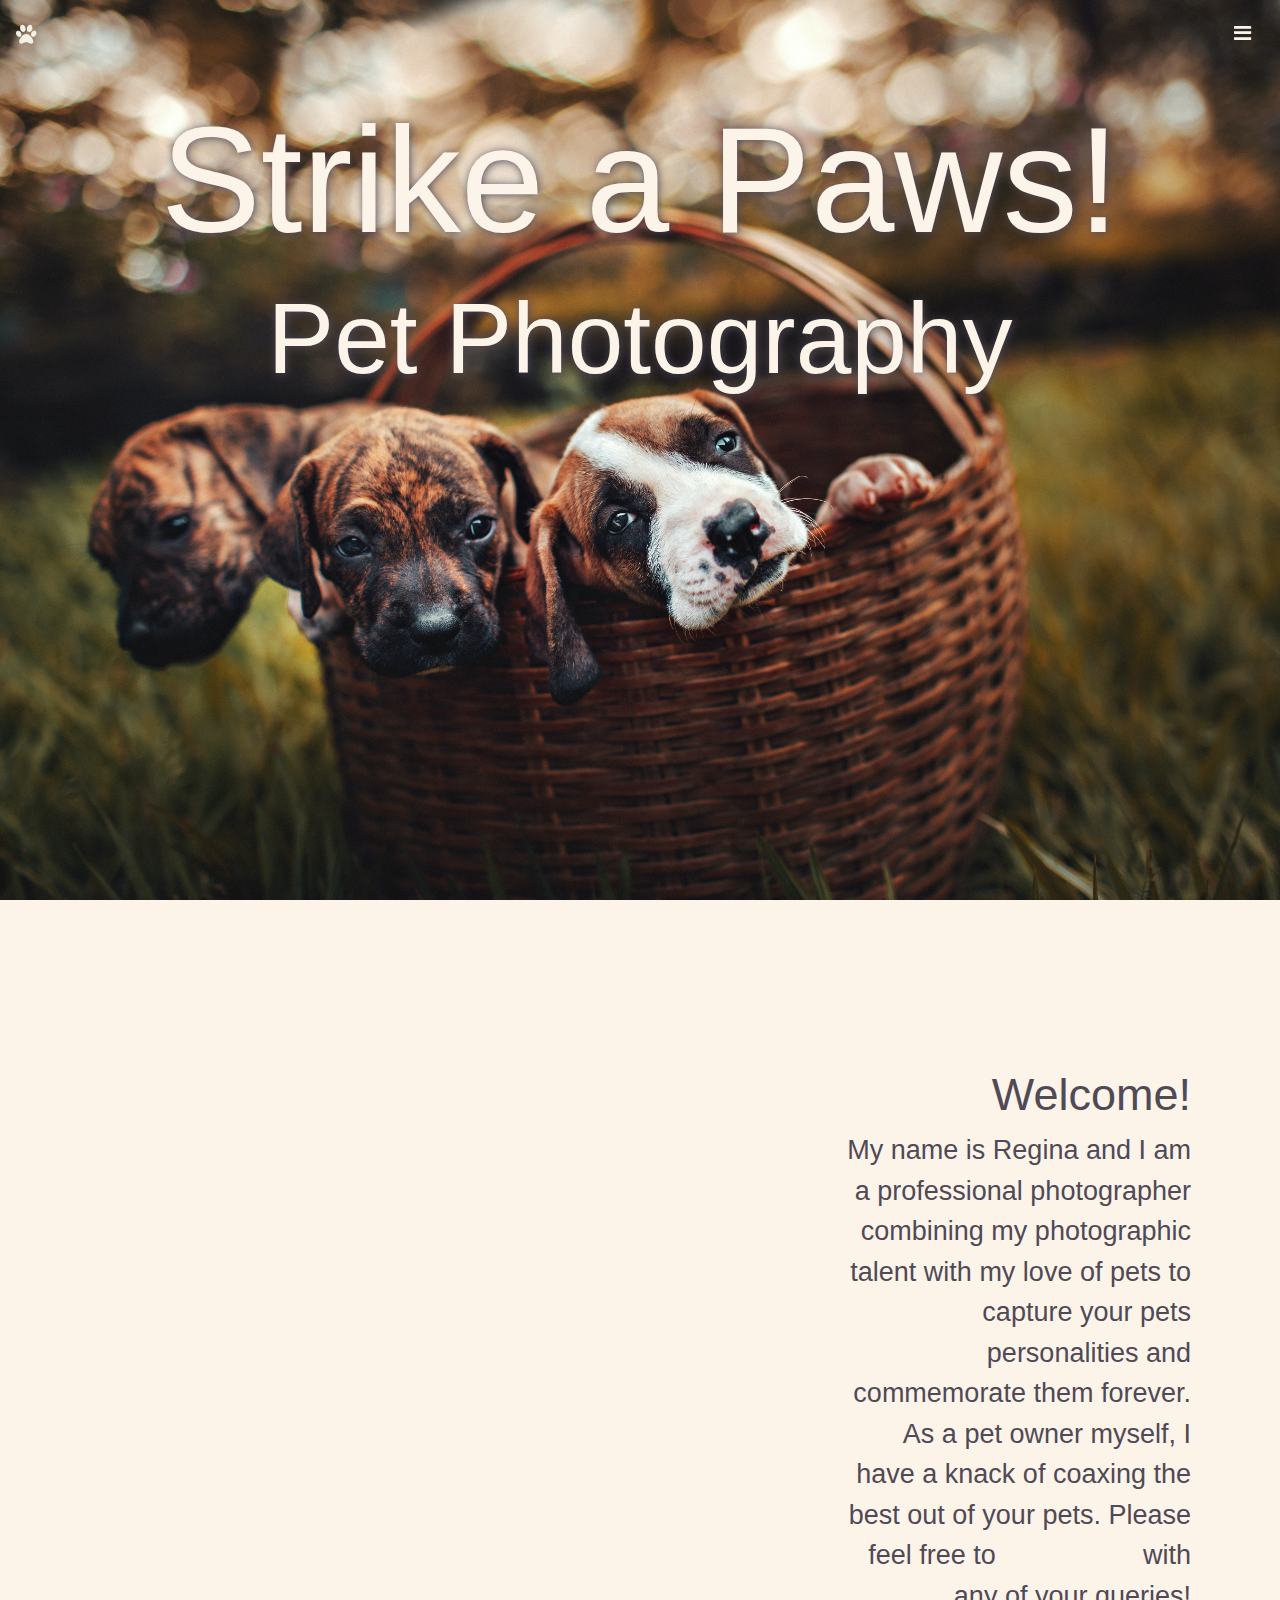
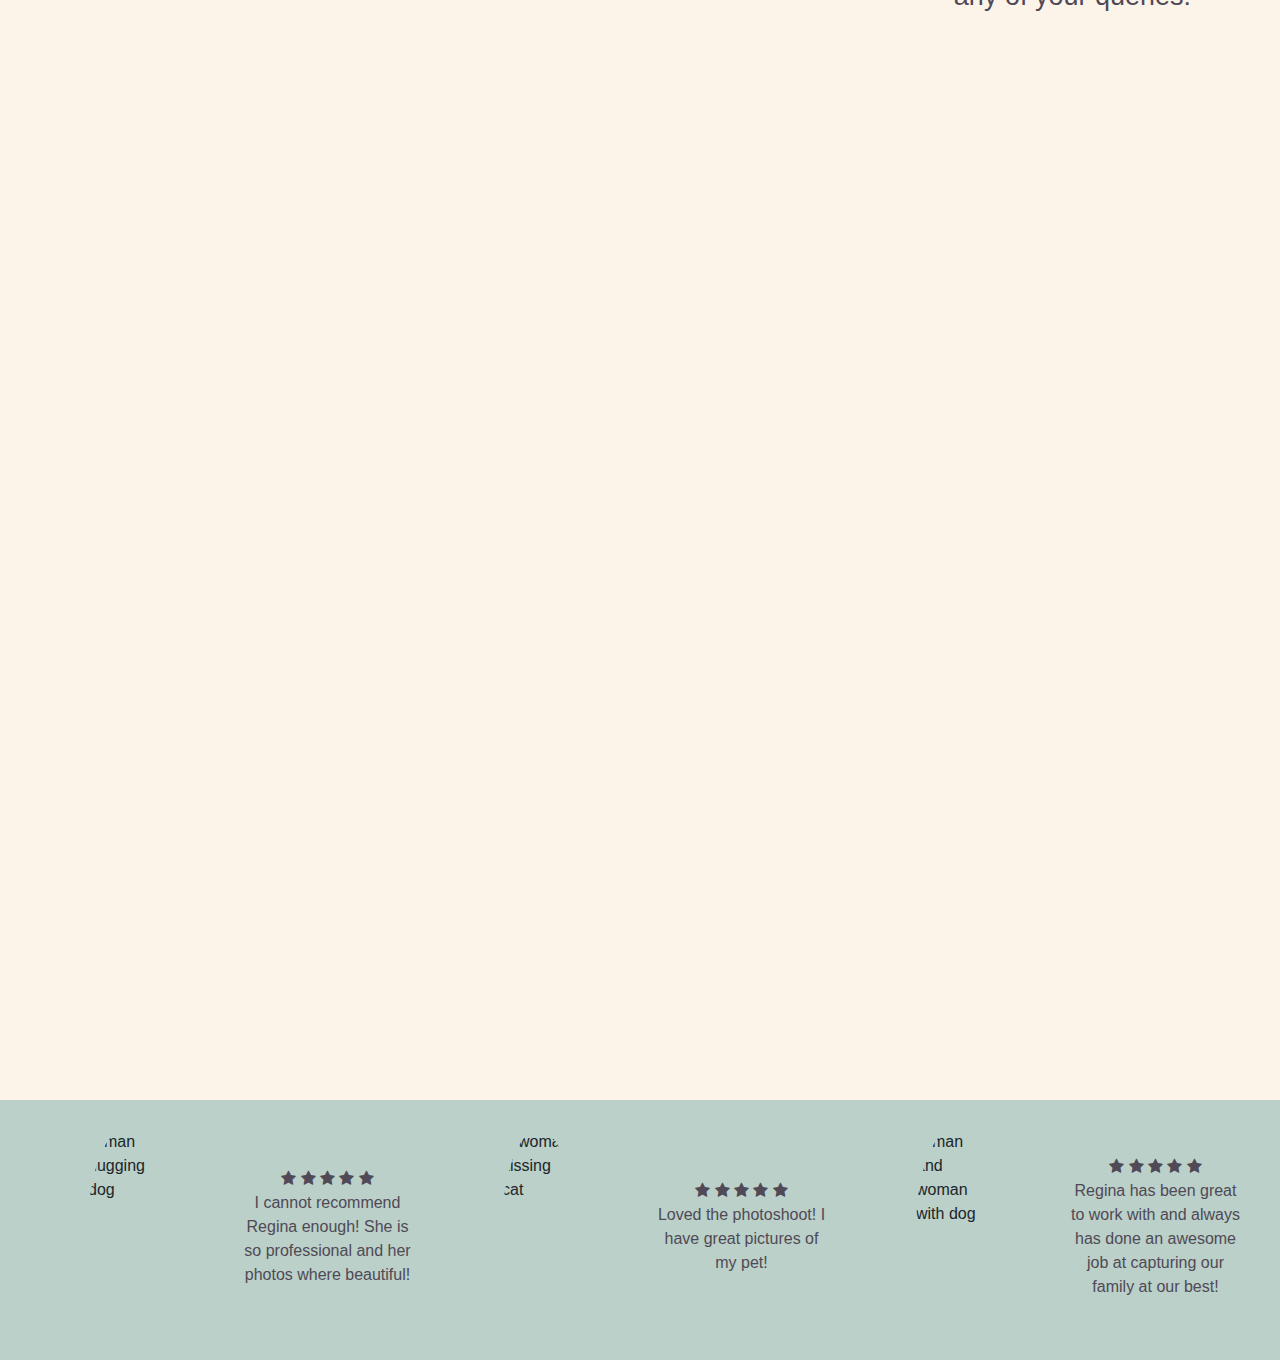
==== commit 6ed69df2: "added favicon" ====
--- a/index.html
+++ b/index.html
@@ -1,283 +1,197 @@
 <!DOCTYPE html>
 <html lang="en">
-  <head>
-    <meta charset="UTF-8" />
-    <meta name="viewport" content="width=device-width, initial-scale=1.0" />
+
+<head>
+    <meta charset="UTF-8">
+    <meta name="viewport" content="width=device-width, initial-scale=1.0">
     <link
-      href="https://fonts.googleapis.com/css2?family=Kalam:wght@300;400;700&family=Raleway:ital,wght@0,100;0,200;0,300;0,400;0,500;0,600;0,700;0,800;0,900;1,100;1,200;1,300;1,400;1,500;1,600;1,700;1,800;1,900&display=swap"
-      rel="stylesheet"
-    />
-    <link
-      rel="stylesheet"
-      href="https://stackpath.bootstrapcdn.com/bootstrap/4.5.2/css/bootstrap.min.css"
-    />
+        href="https://fonts.googleapis.com/css2?family=Kalam:wght@300;400;700&family=Raleway:ital,wght@0,100;0,200;0,300;0,400;0,500;0,600;0,700;0,800;0,900;1,100;1,200;1,300;1,400;1,500;1,600;1,700;1,800;1,900&display=swap"
+        rel="stylesheet">
+    <link rel="stylesheet" href="https://stackpath.bootstrapcdn.com/bootstrap/4.5.2/css/bootstrap.min.css">
 
-    <link
-      rel="stylesheet"
-      href="https://cdnjs.cloudflare.com/ajax/libs/font-awesome/4.7.0/css/font-awesome.min.css"
-    />
+    <link rel="stylesheet" href="https://cdnjs.cloudflare.com/ajax/libs/font-awesome/4.7.0/css/font-awesome.min.css">
 
-    <link rel="stylesheet" href="assets/css/style.css" />
+    <link rel="stylesheet" href="assets/css/style.css">
     <title>Strike a Paws!</title>
-  </head>
+    <link rel="shortcut icon" type="image/png" href="./assets/images/favicon.png">
+</head>
 
-  <body>
+<body>
     <header>
-      <!--Parallax with the help of W3 Schools (https://www.w3schools.com/howto/howto_css_parallax.asp)-->
 
-      <div class="parallax_index">
-        <div class="container d-flex justify-content-center hero">
-          <div class="row align-self-top">
-            <div class="col heading">
-              <h1>Strike a Paws!</h1>
-              <h3>Pet Photography</h3>
+<!--Parallax with the help of W3 Schools (https://www.w3schools.com/howto/howto_css_parallax.asp)-->
+
+        <div class="parallax_index">
+
+            <div class="container d-flex justify-content-center hero">
+                <div class="row align-self-top">
+                    <div class="col heading">
+                        <h1>Strike a Paws!</h1>
+                        <h3>Pet Photography</h3>
+                    </div>
+
+                </div>
+
+                <div class="paw_icon">
+                    <a href="index.html">
+                        <i class="fa fa-paw"></i>
+                    </a>
+                </div>
+
+<!--Navbar with the help of Bootstrap (https://getbootstrap.com/docs/4.0/components/navbar/)-->
+
+                <nav class="navbar menu">
+
+                    <button class="navbar-toggler ml-auto button" type="button" data-toggle="collapse"
+                        data-target="#navbarNavDropdown" aria-controls="navbarNavDropdown" aria-expanded="false"
+                        aria-label="Toggle navigation">
+                        <span class="navbar-toggler-icon"><i class="fa fa-bars"></i></span>
+                    </button>
+
+                    <div class="collapse navbar-collapse mr-auto button-open" id="navbarNavDropdown">
+
+                        <ul class="navbar-nav">
+                            <li class="active nav-item"><a href="index.html">Home</a></li>
+                            <li class="nav-item"><a href="gallery.html">Gallery</a></li>
+                            <li class="nav-item"><a href="services.html">Services</a></li>
+                            <li class="nav-item"><a href="contact.html">Contact</a></li>
+                        </ul>
+                    </div>
+                </nav>
             </div>
-          </div>
 
-          <div class="paw_icon">
-            <a href="index.html">
-              <i class="fa fa-paw"></i>
-            </a>
-          </div>
 
-          <!--Navbar with the help of Bootstrap (https://getbootstrap.com/docs/4.0/components/navbar/)-->
+        </div>
 
-          <nav class="navbar menu">
-            <button
-              class="navbar-toggler ml-auto button"
-              type="button"
-              data-toggle="collapse"
-              data-target="#navbarNavDropdown"
-              aria-controls="navbarNavDropdown"
-              aria-expanded="false"
-              aria-label="Toggle navigation"
-            >
-              <span class="navbar-toggler-icon"
-                ><i class="fa fa-bars"></i
-              ></span>
-            </button>
-
-            <div
-              class="collapse navbar-collapse mr-auto button-open"
-              id="navbarNavDropdown"
-            >
-              <ul class="navbar-nav">
-                <li class="active nav-item"><a href="index.html">Home</a></li>
-                <li class="nav-item"><a href="gallery.html">Gallery</a></li>
-                <li class="nav-item"><a href="services.html">Services</a></li>
-                <li class="nav-item"><a href="contact.html">Contact</a></li>
-              </ul>
-            </div>
-          </nav>
-        </div>
-      </div>
     </header>
 
     <section>
-      <div class="profile_picture">
-        <div class="container d-flex aboutme">
-          <div class="row align-self-center">
-            <div class="col-xl-4 offset-xl-8 col-lg-4 offset-lg-8 introduction">
-              <h4>Welcome!</h4>
-              <p>
-                My name is Regina and I am a professional photographer combining
-                my photographic talent with my love of pets to capture your pets
-                personalities and commemorate them forever. As a pet owner
-                myself, I have a knack of coaxing the best out of your pets.
-                Please feel free to
-                <a href="contact.html" target="_blank">contact me</a> with any
-                of your queries!
-              </p>
-            </div>
-          </div>
-        </div>
-      </div>
 
-      <div class="image_break"></div>
+        <div class="profile_picture">
 
-      <div class="review_background">
-        <div class="container-fluid reviews">
-          <div class="row align-items-top reviewborder">
-            <div class="col reviewer1">
-              <div class="row">
-                <div class="col reviewerpic">
-                  <img
-                    src="https://images.pexels.com/photos/5745180/pexels-photo-5745180.jpeg?auto=compress&cs=tinysrgb&dpr=2&h=750&w=1260"
-                    alt="man hugging dog"
-                  />
+            <div class="container d-flex aboutme">
+                <div class="row align-self-center">
+
+                    <div class="col-xl-4 offset-xl-8 col-lg-4 offset-lg-8 introduction">
+
+                        <h4>Welcome!</h4>
+                        <p>
+                            My name is Regina and I am a professional photographer combining my photographic
+                            talent with my love of pets to
+                            capture your pets personalities and commemorate them forever.
+                            As a pet owner myself, I have a knack of coaxing the best out of your pets. Please feel free
+                            to <a href="contact.html" target="_blank">contact me</a> with any of your queries!
+                        </p>
+
+                    </div>
                 </div>
-
-                <div class="col align-self-center reviewcomment">
-                  <div class="star_rating">
-                    <i class="fa fa-star"></i>
-                    <i class="fa fa-star"></i>
-                    <i class="fa fa-star"></i>
-                    <i class="fa fa-star"></i>
-                    <i class="fa fa-star"></i>
-                  </div>
-                  <div class="comment">
-                    <p>
-                      I cannot recommend Regina enough! She is so professional
-                      and her photos where beautiful!
-                    </p>
-                  </div>
-                </div>
-              </div>
-            </div>
-            <div class="col reviewer2">
-              <div class="row">
-                <div class="col reviewerpic">
-                  <img
-                    src="https://images.pexels.com/photos/6001196/pexels-photo-6001196.jpeg?auto=compress&cs=tinysrgb&h=750&w=1260"
-                    alt="woman kissing cat"
-                  />
-                </div>
-                <div class="col align-self-center reviewcomment">
-                  <div class="star_rating">
-                    <i class="fa fa-star"></i>
-                    <i class="fa fa-star"></i>
-                    <i class="fa fa-star"></i>
-                    <i class="fa fa-star"></i>
-                    <i class="fa fa-star"></i>
-                  </div>
-                  <div class="comment">
-                    <p>
-                      Loved the photoshoot! I have great pictures of my pet!
-                    </p>
-                  </div>
-                </div>
-              </div>
             </div>
 
-            <div class="col reviewer3">
-              <div class="row">
-                <div class="col reviewerpic">
-                  <img
-                    src="https://images.pexels.com/photos/1378849/pexels-photo-1378849.jpeg?auto=compress&cs=tinysrgb&dpr=2&h=750&w=1260"
-                    alt="man and woman with dog"
-                  />
-                </div>
-                <div class="col align-self-center reviewcomment">
-                  <div class="star_rating">
-                    <i class="fa fa-star"></i>
-                    <i class="fa fa-star"></i>
-                    <i class="fa fa-star"></i>
-                    <i class="fa fa-star"></i>
-                    <i class="fa fa-star"></i>
-                  </div>
-                  <div class="comment">
-                    <p>
-                      Regina has been great to work with and always has done an
-                      awesome job at capturing our family at our best!
-                    </p>
-                  </div>
-                </div>
-              </div>
-            </div>
-          </div>
         </div>
-      </div>
 
-      <div
-        class="container d-flex justify-content-center align-items-center full_form"
-      >
-        <div class="background">
-          <div class="row">
-            <div class="col getintouch">
-              <h3>Get in touch!</h3>
-              <br />
-              <p>
-                For any queries please get in touch and I'll get back to you as
-                soon as possible!
-              </p>
-            </div>
-          </div>
+        <div class="image_break">
 
-          <!-- form with the help of bootstrap as well as code insititute tutors to create the form action thank you message-->
+        </div>
 
-          <div class="contact">
-            <form action="thankyou_message.html">
-              <div class="row">
-                <div class="col">
-                  <div class="row">
-                    <div class="col-12 col-md-6 col-lg-6 col-xl-6">
-                      <input
-                        type="text"
-                        class="form-control"
-                        placeholder="First name"
-                        required
-                      />
+        <div class="review_background">
+            <div class="container-fluid reviews">
+                <div class="row align-items-top reviewborder">
+                    <div class="col reviewer1">
+                        <div class="row">
+                            <div class="col reviewerpic">
+                                <img src="https://images.pexels.com/photos/5745180/pexels-photo-5745180.jpeg?auto=compress&cs=tinysrgb&dpr=2&h=750&w=1260"
+                                    alt="man hugging dog">
+                            </div>
+
+                            <div class="col align-self-center reviewcomment">
+                                <div class="star_rating">
+                                    <i class="fa fa-star"></i>
+                                    <i class="fa fa-star"></i>
+                                    <i class="fa fa-star"></i>
+                                    <i class="fa fa-star"></i>
+                                    <i class="fa fa-star"></i>
+                                </div>
+                                <div class="comment">
+                                    <p>
+                                        I cannot recommend Regina enough! She is so professional and her photos where
+                                        beautiful!
+                                    </p>
+                                </div>
+                            </div>
+                        </div>
+
+                    </div>
+                    <div class="col reviewer2">
+                        <div class="row">
+                            <div class="col reviewerpic">
+                                <img src="https://images.pexels.com/photos/6001196/pexels-photo-6001196.jpeg?auto=compress&cs=tinysrgb&h=750&w=1260"
+                                    alt="woman kissing cat">
+                            </div>
+                            <div class="col align-self-center reviewcomment">
+                                <div class="star_rating">
+                                    <i class="fa fa-star"></i>
+                                    <i class="fa fa-star"></i>
+                                    <i class="fa fa-star"></i>
+                                    <i class="fa fa-star"></i>
+                                    <i class="fa fa-star"></i>
+                                </div>
+                                <div class="comment">
+                                    <p>
+                                        Loved the photoshoot! I have great pictures of my pet!
+                                    </p>
+                                </div>
+                            </div>
+                        </div>
+
                     </div>
 
-                    <div class="col-12 col-md-6 col-lg-6 col-xl-6 lname">
-                      <input
-                        type="text"
-                        class="form-control"
-                        placeholder="Last name"
-                        required
-                      />
+                    <div class="col reviewer3">
+                        <div class="row">
+                            <div class="col reviewerpic">
+                                <img src="https://images.pexels.com/photos/1378849/pexels-photo-1378849.jpeg?auto=compress&cs=tinysrgb&dpr=2&h=750&w=1260"
+                                    alt="man and woman with dog">
+                            </div>
+                            <div class="col align-self-center reviewcomment">
+                                <div class="star_rating">
+                                    <i class="fa fa-star"></i>
+                                    <i class="fa fa-star"></i>
+                                    <i class="fa fa-star"></i>
+                                    <i class="fa fa-star"></i>
+                                    <i class="fa fa-star"></i>
+                                </div>
+                                <div class="comment">
+                                    <p>
+                                        Regina has been great to work with and always has done an awesome job at
+                                        capturing our family at our best!
+                                    </p>
+                                </div>
+                            </div>
+                        </div>
+
                     </div>
-                  </div>
-                  <br />
-                  <div class="row">
-                    <div class="col">
-                      <input
-                        type="email"
-                        class="form-control"
-                        placeholder="Email"
-                        required
-                      />
-                    </div>
-                  </div>
-                  <br />
-                  <div class="row">
-                    <div class="col">
-                      <input
-                        type="text"
-                        class="form-control"
-                        placeholder="Contact number"
-                        required
-                      />
-                    </div>
-                  </div>
-                  <br />
+                </div>
+            </div>
 
-                  <div class="row">
-                    <div class="col">
-                      <textarea
-                        class="form-control"
-                        id="message"
-                        placeholder="Your message"
-                        rows="5"
-                      ></textarea>
-                    </div>
-                  </div>
-                  <br />
+        </div>
 
-                  <button class="btn">Submit</button>
-                </div>
-              </div>
-            </form>
-          </div>
-        </div>
-      </div>
     </section>
-    <footer></footer>
+    <footer>
 
-    <script
-      src="https://code.jquery.com/jquery-3.3.1.slim.min.js"
-      integrity="sha384-q8i/X+965DzO0rT7abK41JStQIAqVgRVzpbzo5smXKp4YfRvH+8abtTE1Pi6jizo"
-      crossorigin="anonymous"
-    ></script>
-    <script
-      src="https://cdnjs.cloudflare.com/ajax/libs/popper.js/1.14.3/umd/popper.min.js"
-      integrity="sha384-ZMP7rVo3mIykV+2+9J3UJ46jBk0WLaUAdn689aCwoqbBJiSnjAK/l8WvCWPIPm49"
-      crossorigin="anonymous"
-    ></script>
-    <script
-      src="https://stackpath.bootstrapcdn.com/bootstrap/4.1.3/js/bootstrap.min.js"
-      integrity="sha384-ChfqqxuZUCnJSK3+MXmPNIyE6ZbWh2IMqE241rYiqJxyMiZ6OW/JmZQ5stwEULTy"
-      crossorigin="anonymous"
-    ></script>
-  </body>
-</html>
+    </footer>
+
+
+    <script src="https://code.jquery.com/jquery-3.3.1.slim.min.js"
+        integrity="sha384-q8i/X+965DzO0rT7abK41JStQIAqVgRVzpbzo5smXKp4YfRvH+8abtTE1Pi6jizo"
+        crossorigin="anonymous"></script>
+    <script src="https://cdnjs.cloudflare.com/ajax/libs/popper.js/1.14.3/umd/popper.min.js"
+        integrity="sha384-ZMP7rVo3mIykV+2+9J3UJ46jBk0WLaUAdn689aCwoqbBJiSnjAK/l8WvCWPIPm49"
+        crossorigin="anonymous"></script>
+    <script src="https://stackpath.bootstrapcdn.com/bootstrap/4.1.3/js/bootstrap.min.js"
+        integrity="sha384-ChfqqxuZUCnJSK3+MXmPNIyE6ZbWh2IMqE241rYiqJxyMiZ6OW/JmZQ5stwEULTy"
+        crossorigin="anonymous"></script>
+
+</body>
+
+
+
+</html>--- a/assets/css/style.css
+++ b/assets/css/style.css
@@ -5,7 +5,7 @@
 
 html, body, header, section {
     height: 100%;
-    max-width: 100%;
+
 }
 
 /*--------------------------color----------------------------------*/
@@ -206,15 +206,7 @@
     width: 100%;
 }
 
-/*--Hover created with the help of https://www.w3schools.com/howto/howto_css_zoom_hover.asp--*/
-
-.column img {
-    transition: transform .2s;
-}
-
-.column img:hover {
-    transform: scale(1.1);
-}
+
 
 /*-----------------------Services--------------------------*/
 
@@ -356,7 +348,7 @@
 /*-----------------------Media Queries--------------------------*/
 
 
-@media only screen and (max-device-width: 1366px) {
+@media only screen and (max-width: 1366px) {
   .parallax_index {
     background-attachment: scroll;
   }
@@ -423,6 +415,13 @@
 
 }
 
+@media only screen and (min-width: 992px){
+
+.column img:hover {
+    transform: scale(1.1);
+}
+}
+
 
 /*--https://www.w3schools.com/howto/howto_css_image_grid_responsive.asp--*/
 
@@ -454,4 +453,11 @@
  .card_spacing {
         margin-top: 20px;
     }
-}+}
+
+/*--Hover created with the help of https://www.w3schools.com/howto/howto_css_zoom_hover.asp--*/
+
+.column img {
+    transition: transform .2s;
+}
+
